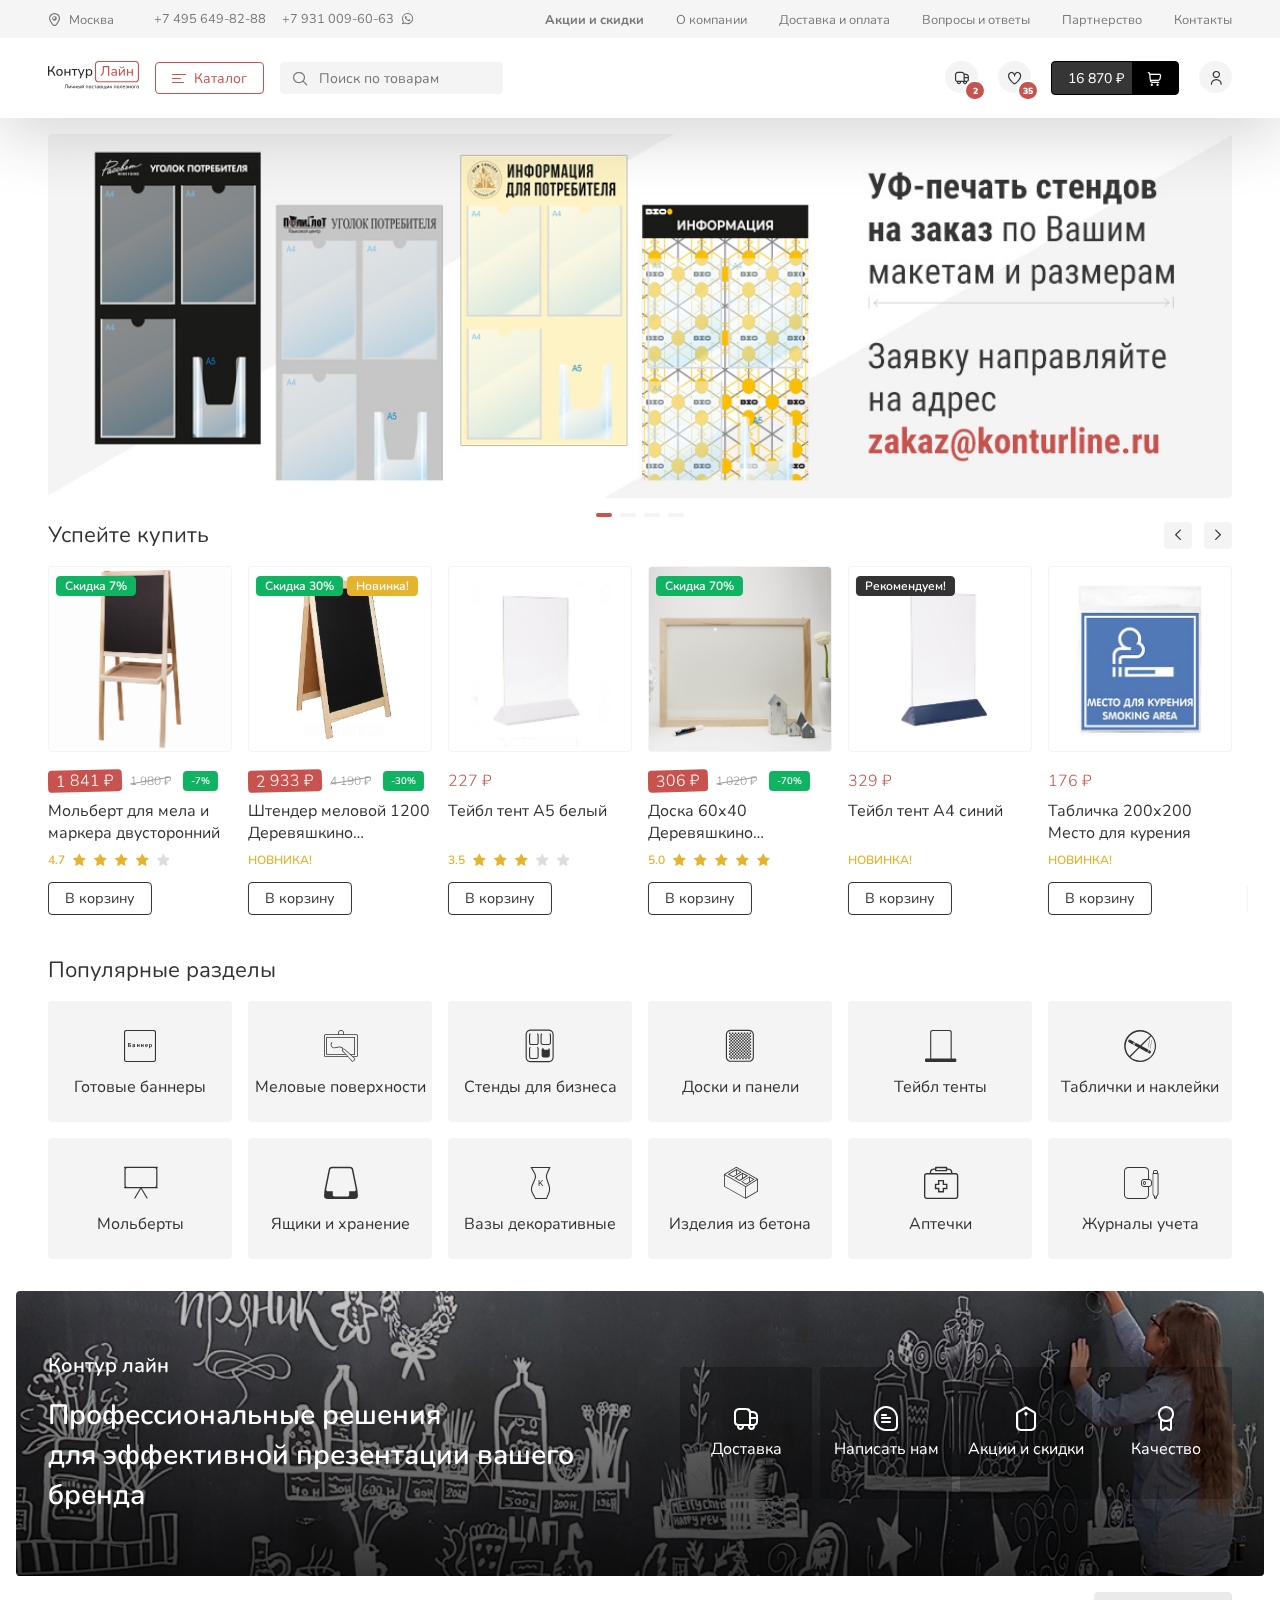
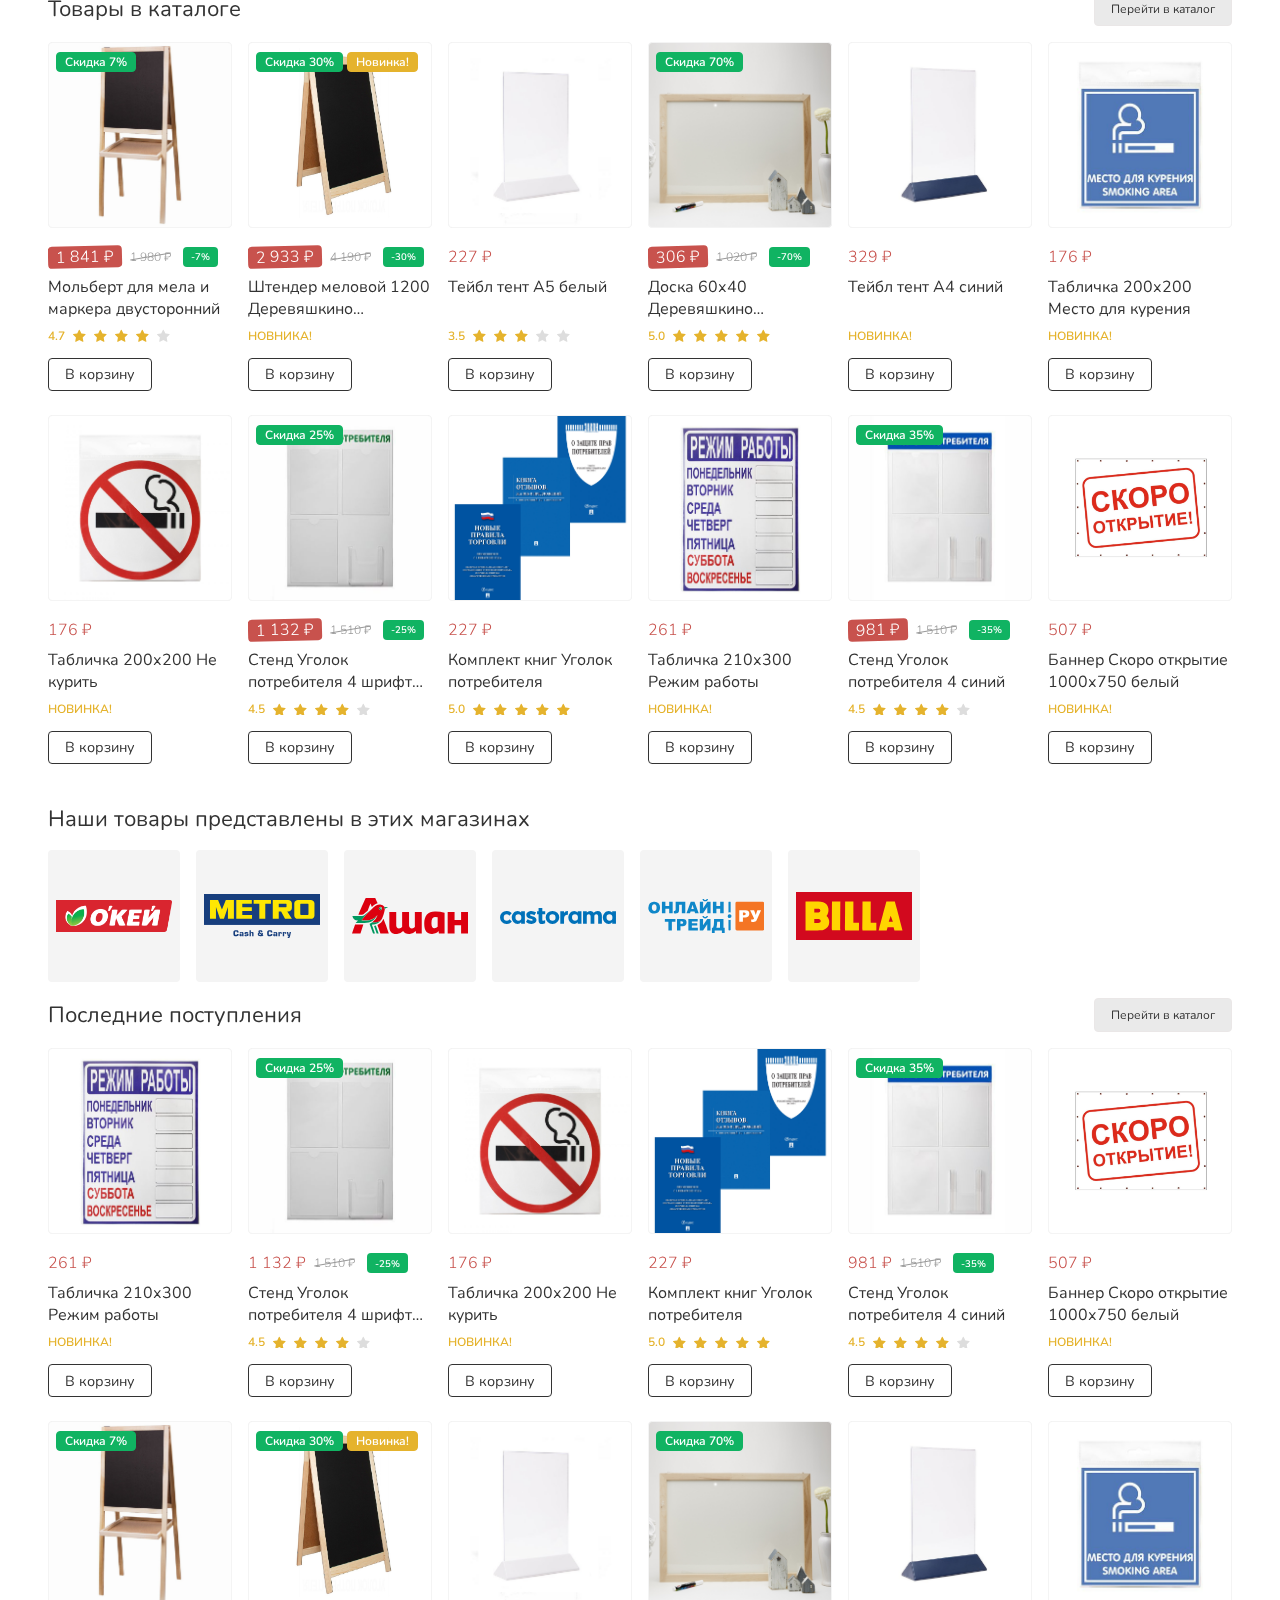
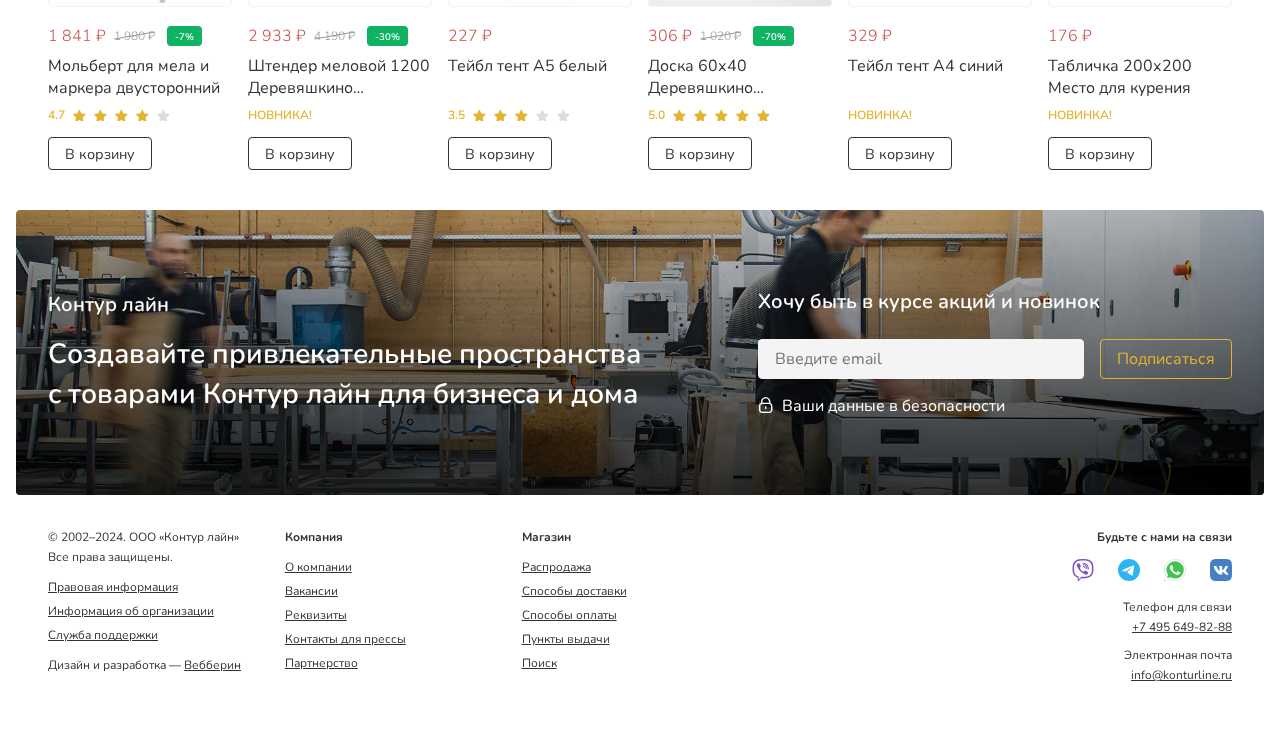
==== index.html @ 6d5f6884 "first commit" ====
<!doctype html>
<html>
	<head>
		<title>Контур лайн. Личный поставщик полезного.</title>
<meta charset="utf-8">
		<meta http-equiv="X-UA-Compatible" content="IE=edge">
		<meta name="viewport" content="width=device-width, initial-scale=1, user-scalable=0">
		<meta name="author" content="ООО Контур Лайн">
		<meta name="copyright" content="Права на страницу пренадлежат ООО Контур Лайн">
		<meta name="description" content="">
		<meta name="keywords" content="">
		<meta property="og:title" content="Контур лайн. Личный поставщик полезного.">
		<meta property="og:type" content="website">
		<meta property="og:url" content="//konturline3.layout">
		<meta property="og:image" content="//konturline3.layout/public/snippet.jpg">
		<meta name="og:image" content="//konturline3.layout/public/snippet.jpg">

		<link rel="apple-touch-icon" sizes="57x57" href="/public/favicon/apple-icon-57x57.png">
		<link rel="apple-touch-icon" sizes="60x60" href="/public/favicon/apple-icon-60x60.png">
		<link rel="apple-touch-icon" sizes="72x72" href="/public/favicon/apple-icon-72x72.png">
		<link rel="apple-touch-icon" sizes="76x76" href="/public/favicon/apple-icon-76x76.png">
		<link rel="apple-touch-icon" sizes="114x114" href="/public/favicon/apple-icon-114x114.png">
		<link rel="apple-touch-icon" sizes="120x120" href="/public/favicon/apple-icon-120x120.png">
		<link rel="apple-touch-icon" sizes="144x144" href="/public/favicon/apple-icon-144x144.png">
		<link rel="apple-touch-icon" sizes="152x152" href="/public/favicon/apple-icon-152x152.png">
		<link rel="apple-touch-icon" sizes="180x180" href="/public/favicon/apple-icon-180x180.png">
		<link rel="icon" type="image/png" sizes="192x192"  href="/public/favicon/android-icon-192x192.png">
		<link rel="icon" type="image/png" sizes="32x32" href="/public/favicon/favicon-32x32.png">
		<link rel="icon" type="image/png" sizes="96x96" href="/public/favicon/favicon-96x96.png">
		<link rel="icon" type="image/png" sizes="16x16" href="/public/favicon/favicon-16x16.png">
		<link rel="manifest" href="/public/favicon/manifest.json">
		<meta name="msapplication-TileColor" content="#ffffff">
		<meta name="msapplication-TileImage" content="/public/favicon/ms-icon-144x144.png">
		<meta name="apple-mobile-web-app-title" content="Контурлайн">
		<meta name="application-name" content="Контурлайн">
		<meta name="apple-mobile-web-app-capable" content="yes" />
		<meta name="mobile-web-app-capable" content="yes" />

		<meta name="apple-mobile-web-app-status-bar-style" content="#ffffff">
		<meta name="theme-color" content="#ffffff">
		<meta name="msapplication-navbutton-color" content="#ffffff">

		<style></style>
		<link rel="preconnect" href="https://fonts.googleapis.com">
		<link rel="preconnect" href="https://fonts.gstatic.com" crossorigin>
		<link href="https://fonts.googleapis.com/css2?family=Nunito:ital,wght@0,200;0,300;0,400;0,500;0,600;0,700;0,800;0,900;0,1000;1,200;1,300;1,400;1,500;1,600;1,700;1,800;1,900;1,1000&display=swap" rel="stylesheet">
		<link href="/assets/flickity/flickity.min.css" rel="stylesheet" charset="utf-8" />
		<link href="/lib/key.min.css" rel="stylesheet" charset="utf-8" />
		<link href="/lib/menu-icons.min.css" rel="stylesheet" charset="utf-8" />
		<link href="/lib/default.css?1.40" rel="stylesheet" charset="utf-8" />
	</head>
	<body>
		<div class="__wo-modal --size-s" id="auth-modal">
			<div class="__overflow" data-dismiss onclick="closeWOModal()"></div>
			<div class="__window">
				<div class="__header">
					<h3>Войти в аккаунт</h3>
					<a href="javascript:;" data-dismiss>&times;</a>
				</div>
				<div class="__body">
					<form class="__wo-form" onsubmit="return false;">
						<div class="__data-row">
							<label for="form-email">Ваш email</label>
							<div class="__data-control">
								<input type="email" id="form-email" placeholder="Введите email" />
							</div>
						</div>
						<button onclick="openWOModal('#auth-2-modal')" class="__wo-btn --outline --wo-size-100 --mb">Продолжить авторизацию</button>
					</form>
					<div class="__and"><span>или</span></div>
					<button data-wo-btn-color="{'default':{'bg':'transparent','border':'#4680C2','text':'#4680C2'},'hover':{'bg':'#4680C2','border':'#4680C2','text':'#fff'},'active':{'bg':'#4680C2','border':'#4680C2','text':'#fff'}}" class="__wo-btn --outline --wo-size-100 --mb">Войти с помощью vk</button>
					<button data-wo-btn-color="{'default':{'bg':'transparent','border':'#DB4A39','text':'#DB4A39'},'hover':{'bg':'#DB4A39','border':'#DB4A39','text':'#fff'},'active':{'bg':'#DB4A39','border':'#DB4A39','text':'#fff'}}" id="vk-google-btn" class="__wo-btn --outline --wo-size-100 --mb">Войти с помощью Google</button>
					<button data-wo-btn-color="{'default':{'bg':'transparent','border':'#2CB5F5','text':'#2CB5F5'},'hover':{'bg':'#2CB5F5','border':'#2CB5F5','text':'#fff'},'active':{'bg':'#2CB5F5','border':'#2CB5F5','text':'#fff'}}" id="vk-telegram-btn" class="__wo-btn --outline --wo-size-100 --mb">Войти с помощью Telegram</button>
					<a href="javascript:;" onclick="openWOModal('#recovery-modal')" class="--wo-flex-center">Восстановить аккаунт</a>
					<div class="__wo-holder-10"></div>
				</div>
			</div>
		</div>

		<div class="__wo-modal --size-s" id="auth-2-modal">
			<div class="__overflow" data-dismiss onclick="closeWOModal()"></div>
			<div class="__window">
				<div class="__header">
					<h3><a onclick="openWOModal('#auth-modal')" href="javascript:;"><i class="__wo-icon-rr-arrow-small-left --mr"></i>Назад</a></h3>
					<a href="javascript:;" data-dismiss>&times;</a>
				</div>
				<div class="__body">
					<form class="__wo-form" onsubmit="return false;">
						<div class="__data-row">
							<label for="form-passwd">Ваш пароль</label>
							<div class="__data-control">
								<input type="password" id="form-passwd" placeholder="Введите пароль" />
							</div>
						</div>
						<button onclick="openWOModal('#auth-2-modal')" class="__wo-btn --outline --success --wo-size-100 --mb">Войти по паролю</button>
					</form>
					<div class="__and"><span>или</span></div>
					<p>На вашу почту будет отправлен одноразовый пароль и ссылка, одноразовый пароль можно будет ввести в окошко ниже, если перейти по ссылке — вы сразу авторизауетесь.</p>
					<button class="__wo-btn --outline --wo-size-100 --mb">Вылать пароль</button>
					<div class="__wo-alert --success" role="alert"><i class="__wo-icon-rr-check --mr"></i>Пароль выслан<a class="__remove-btn" href="javascript:;" onclick="removeAlert(this)">×</a></div>
					<form class="__wo-form" onsubmit="return false;">
						<div class="__data-row">
							<label for="form-passwd">Сюда ввести одноразовый пароль</label>
							<div class="__data-control">
								<input type="text" placeholder="Одноразовый пароль" />
							</div>
						</div>
						<button class="__wo-btn --outline --wo-size-100">Применить пароль</button>
					</form>
					<div class="__wo-holder-10"></div>
				</div>
			</div>
		</div>

		<div class="__wo-modal --size-s" id="recovery-modal">
			<div class="__overflow" data-dismiss onclick="closeWOModal()"></div>
			<div class="__window">
				<div class="__header">
					<h3><a onclick="openWOModal('#auth-modal')" href="javascript:;"><i class="__wo-icon-rr-arrow-small-left --mr"></i>Восстановление доступа</a></h3>
					<a href="javascript:;" data-dismiss>&times;</a>
				</div>
				<div class="__body">
					<form class="__wo-form" onsubmit="return false;">
						<div class="__data-row">
							<label for="form-email">Ваша электронная почта</label>
							<div class="__data-control">
								<input type="email" id="form-email" placeholder="Введите email" />
							</div>
						</div>
						<button onclick="" class="__wo-btn --outline --success --wo-size-100 --mb">Отправить код</button>
					</form>
					<div class="__wo-holder-5"></div>
					<p>На вашу почты будет отправлена инструкция с кодом и ссылкой для восстановления доступа, они действует в течении ограниченного времени.</p>
					<form class="__wo-form" onsubmit="return false;">
						<div class="__data-row">
							<div class="__data-control">
								<input type="text" placeholder="Введите код восстановления" />
							</div>
						</div>
						<button class="__wo-btn --outline --wo-size-100">Восстановить доступ</button>
					</form>
					<div class="__wo-holder-10"></div>
				</div>
			</div>
		</div>

		<div class="__wo-modal --size-s" id="reg-modal">
			<div class="__overflow" data-dismiss onclick="closeWOModal()"></div>
			<div class="__window">
				<div class="__header">
					<h3>Регистрация</h3>
					<a href="javascript:;" data-dismiss>&times;</a>
				</div>
				<div class="__body">
					<form class="__wo-form" onsubmit="return false;">
						<div class="__data-row">
							<label for="form-email">Ваша электронная почта</label>
							<div class="__data-control">
								<input type="email" id="form-email" placeholder="Введите email" />
							</div>
						</div>
						<div class="__data-row">
							<label for="form-email">Ваша ваше имя</label>
							<div class="__data-control">
								<input type="text" id="form-email" placeholder="Введите имя" />
							</div>
						</div>
						<button onclick="openWOModal('#reg-complete-modal')" class="__wo-btn --outline --danger --wo-size-100">Зарегистрироваться</button>
					</form>
					<div class="__and"><span>или</span></div>
					<button onclick="openWOModal('#auth-modal')" class="__wo-btn --outline --wo-size-100 --mb">Войти с помощью пароля</button>
					<button data-wo-btn-color="{'default':{'bg':'transparent','border':'#4680C2','text':'#4680C2'},'hover':{'bg':'#4680C2','border':'#4680C2','text':'#fff'},'active':{'bg':'#4680C2','border':'#4680C2','text':'#fff'}}" class="__wo-btn --outline --wo-size-100 --mb">Войти с помощью vk</button>
					<button data-wo-btn-color="{'default':{'bg':'transparent','border':'#DB4A39','text':'#DB4A39'},'hover':{'bg':'#DB4A39','border':'#DB4A39','text':'#fff'},'active':{'bg':'#DB4A39','border':'#DB4A39','text':'#fff'}}" id="vk-google-btn" class="__wo-btn --outline --wo-size-100 --mb">Войти с помощью Google</button>
					<button data-wo-btn-color="{'default':{'bg':'transparent','border':'#2CB5F5','text':'#2CB5F5'},'hover':{'bg':'#2CB5F5','border':'#2CB5F5','text':'#fff'},'active':{'bg':'#2CB5F5','border':'#2CB5F5','text':'#fff'}}" id="vk-telegram-btn" class="__wo-btn --outline --wo-size-100 --mb">Войти с помощью Telegram</button>
					<div class="__wo-holder-10"></div>
				</div>
			</div>
		</div>

		<div class="__wo-modal --size-s" id="reg-complete-modal">
			<div class="__overflow" data-dismiss onclick="closeWOModal()"></div>
			<div class="__window">
				<div class="__body">
					<div class="__wo-holder-10"></div>
					<i class="__wo-icon-rr-checkbox --wo-size-2xl --wo-flex-center --color-success"></i>
					<div class="__wo-holder-5"></div>
					<p class="--wo-text-center">Регистрация успешно завершена!</p>
					<button onclick="closeWOModal()" class="__wo-btn --outline --wo-size-100">Перейти к покупкам</button>
					<div class="__wo-holder-10"></div>
				</div>
			</div>
		</div>

		<div class="__topbar --xs-hidden" id="topbar">
			<div class="__wrap">
				<div class="__address">
					<div class="__city-selector">
						<a href="javascript:;" id="city-selector"><i class="__wo-icon-rr-marker --mr"></i><span>Москва</span></a>
					</div>
					<div class="__phone-numbers">
						<a href="tel:+7 495 649-82-88">+7 495 649-82-88</a>
						<a href="tel:+7 931 009-60-63">+7 931 009-60-63<svg xmlns="http://www.w3.org/2000/svg" viewBox="0 0 11.268 11.268"><path fill="#777" fill-rule="evenodd" d="M5.622 0A5.624 5.624 0 0 0 0 5.622a5.537 5.537 0 0 0 .9 3.054l-.852 1.886a.511.511 0 0 0 .073.523.543.543 0 0 0 .511.158l2.361-.645a5.63 5.63 0 1 0 2.628-10.6Zm0 10.27a4.611 4.611 0 0 1-2.336-.633.439.439 0 0 0-.243-.073.5.5 0 0 0-.134.012l-1.545.426.535-1.18a.5.5 0 0 0-.049-.487 4.6 4.6 0 0 1-.876-2.714 4.648 4.648 0 1 1 4.648 4.648Z"/><path fill="#777" fill-rule="evenodd" d="M7.788 6.461a.914.914 0 0 0-.815-.183c-.207.085-.353.426-.487.6a.222.222 0 0 1-.268.061 3.683 3.683 0 0 1-1.85-1.582.242.242 0 0 1 .024-.316 1.3 1.3 0 0 0 .341-.548 1.2 1.2 0 0 0-.146-.645 1.467 1.467 0 0 0-.475-.718.636.636 0 0 0-.706.11 1.431 1.431 0 0 0-.5 1.144 1.256 1.256 0 0 0 .049.365 2.939 2.939 0 0 0 .353.8 4.283 4.283 0 0 0 .365.548 5.607 5.607 0 0 0 1.57 1.46 4.857 4.857 0 0 0 .986.462 2.317 2.317 0 0 0 1.144.183 1.384 1.384 0 0 0 1.034-.767.722.722 0 0 0 .049-.389c-.084-.293-.449-.451-.668-.585Z"/></svg></a>
					</div>
				</div>
				<div class="__menu">
					<ul>
						<li><a href="/"><strong>Акции и скидки</strong></a></li>
						<li><a href="/">О компании</a></li>
						<li><a href="/">Доставка и оплата</a></li>
						<li><a href="/">Вопросы и ответы</a></li>
						<li><a href="/">Партнерство</a></li>
						<li><a href="/">Контакты</a></li>
					</ul>
				</div>
			</div>
		</div>
		<header id="header">
			<div class="__wrap">
				<div class="__logo">
					<a href="/"><img src="/public/logo.svg" /></a>
				</div>
				<div class="__menu-btn --xs-hidden">
					<button onclick="toggleMenu(this)" class="__wo-btn --danger --outline"><i></i><span>Каталог</span><span>Закрыть</span></button>
				</div>
				<div class="__search">
					<div class="__wo-input-group">
						<i class="__wo-icon-rr-search"></i>
						<input placeholder="Поиск по товарам">
					</div>
				</div>
				<div class="__info --xs-hidden">
					<a href="javascript:;"><i class="__wo-icon-rr-truck-side"></i><em>2</em></a>
					<a href="javascript:;"><i class="__wo-icon-rr-heart"></i><em>35</em></a>
					<button class="__wo-btn --inverted"><span>16 870 ₽</span><span><i class="__wo-icon-rr-shopping-cart"></i></span></button>
					<a data-dropdown="dropdown-usermenu" href="javascript:;"><i class="__wo-icon-rr-user"></i></a>

					<div id="dropdown-usermenu" class="__wo-dropdown">
						<ul>
							<li><a data-wo-modal="#auth-modal" href="javascript:;"><i class="__wo-icon-rr-unlock"></i>Вход</a></li>
							<li><a data-wo-modal="#reg-modal" href="javascript:;"><i class="__wo-icon-rr-user-add"></i>Регистрация</a></li>
						</ul>
					</div>
				</div>
				<div class="__burger --m-hidden">
					<a id="burgerBtn" onclick="burgetToggle()" href="javascript:;"><div></div></a>
				</div>
			</div>
		</header>
		<div class="__header-holder"></div>

		<div class="__bigmenu" id="bigmenu">
			<div class="__filter">
				<div class="__wo-input-group">
					<i class="__wo-icon-rr-search-heart"></i>
					<input id="menu-filter" onkeyup="filterMenu()" placeholder="Начните вводить название раздела">
				</div>
			</div>
			<ul id=ul-0-246><li><a href="javascript:;">!</a><ul id=ul-246-299><li><a href=/скидки-и-акции.html>Акции и скидки</a></ul><li><a href="javascript:;">А</a><ul id=ul-246-254><li><a href=/catalog/аптечки>Аптечки</a></ul><li><a href="javascript:;">Б</a><ul id=ul-246-283><li><a href=/catalog/готовые-баннеры>Баннеры готовые</a><li><a href=/catalog/меловые-бейджи>Бейджи меловые</a></ul><li><a href="javascript:;">В</a><ul id=ul-246-307><li><a href=/catalog/вазы-декоративные>Вазы декоративные</a></ul><li><a href="javascript:;">Д</a><ul id=ul-246-284><li><a href=/catalog/доски-маркерные>Доски маркерные</a><li><a href=/catalog/доски-пробковые>Доски пробковые</a><li><a href=/catalog/меловые-доски>Доски и панели меловые</a><li><a href=/catalog/деревяшкино>Деревяшкино</a></ul><li><a href="javascript:;">Ж</a><ul id=ul-246-340><li><a href=/catalog/журналы-учёта>Журналы учёта</a></ul><li><a href="">З</a><ul id=ul-246-343><li><a href=/catalog/сидимдома>Заготовки для творчества</a><li><a href=/catalog/знаки-круглые>Знаки самоклеящиеся круглые</a></ul><li><a href="javascript:;">И</a><ul id=ul-246-336><li><a href=/catalog/изделия-из-бетона>Изделия из бетона</a></ul><li><a href="javascript:;">К</a><ul id=ul-246-285><li><a href=/catalog/карманы-на-стену>Карманы стендовые самоклеящиеся</a><li><a href=/catalog/комплекты-книг>Комплекты правил</a><li><a href=/catalog/коробки-для-чеков>Коробка для чеков</a></ul><li><a href="javascript:;">М</a><ul id=ul-246-286><li><a href=/catalog/маркеры-меловые>Маркеры и мелки</a><li><a href=/catalog/монетницы>Монетницы</a><li><a href=/catalog/мольберты>Мольберты</a></ul><li><a href="javascript:;">Н</a><ul id=ul-246-303><li><a href=/catalog/наклейки-информационные>Наклейки информационные</a></ul><li><a href="javascript:;">О</a><ul id=ul-246-308><li><a href=/catalog/огнетушители>Огнетушители</a></ul><li><a href="javascript:;">П</a><ul id=ul-246-287><li><a href=/catalog/папки-и-планшеты>Папки и планшеты</a><li><a href=/catalog/подставки-деревянные>Подставки деревянные</a><li><a href=/catalog/подставки-для-визиток>Подставки для визиток</a><li><a href=/catalog/салфетницы>Подставки для салфеток</a></ul><li><a href="javascript:;">Р</a><ul id=ul-246-288><li><a href=/catalog/алюминиевые-рамки>Рамки алюминиевые</a></ul><li><a href="javascript:;">С</a><ul id=ul-246-289><li><a href=/catalog/перекидные-системы>Системы перекидные</a><li><a href=/catalog/уголок-потребителя><b>Стенды Уголок потребителя</b></a><li><a href=/catalog/информационные-стенды>Стенды Информация</a><li><a href=/catalog/стеллажи>Стеллажи</a><li><a href=/catalog/стенды-меню>Стенды Меню</a></ul><li><a href="javascript:;">Т</a><ul id=ul-246-290><li><a href=/catalog/таблички>Таблички информационные</a><li><a href=/catalog/меловые-таблички>Таблички меловые</a><li><a href=/catalog/таблички-на-ручку-двери>Таблички на ручку двери</a><li><a href=/catalog/тейбл-тенты/основание-дерево>Тейбл тенты дерево</a><li><a href=/catalog/основание-пластик>Тейбл тенты пластик</a><li><a href=/catalog/товары-в-упаковке>Товары в упаковке</a><li><a href=/catalog/таблички-на-дом>Таблички на дом</a><li><a href=/catalog/табличка-резерв>Табличка Резерв</a></ul><li><a href="javascript:;">Ц</a><ul id=ul-246-292><li><a href=/catalog/ценникодержатели>Ценникодержатели</a><li><a href=/catalog/меловые-ценники><b>Ценники меловые</b></a></ul><li><a href="javascript:;">Ш</a><ul id=ul-246-294><li><a href=/catalog/штендеры-меловые>Штендеры меловые</a></ul><li><a href="javascript:;">Я</a><ul id=ul-246-295><li><a href=/catalog/ящики-денежные>Ящики денежные</a><li><a href=/catalog/ящики-деревяшкино>Ящики Деревяшкино</a><li><a href=/catalog/ящики-для-сервировки>Ящики для сервировки</a></ul></ul>
		</div>

		<aside>
			<ul id=ul-0-246><li><a href="javascript:;">!</a><ul id=ul-246-299><li><a href=/скидки-и-акции.html>Акции и скидки</a></ul><li><a href="javascript:;">А</a><ul id=ul-246-254><li><a href=/catalog/аптечки>Аптечки</a></ul><li><a href="javascript:;">Б</a><ul id=ul-246-283><li><a href=/catalog/готовые-баннеры>Баннеры готовые</a><li><a href=/catalog/меловые-бейджи>Бейджи меловые</a></ul><li><a href="javascript:;">В</a><ul id=ul-246-307><li><a href=/catalog/вазы-декоративные>Вазы декоративные</a></ul><li><a href="javascript:;">Д</a><ul id=ul-246-284><li><a href=/catalog/доски-маркерные>Доски маркерные</a><li><a href=/catalog/доски-пробковые>Доски пробковые</a><li><a href=/catalog/меловые-доски>Доски и панели меловые</a><li><a href=/catalog/деревяшкино>Деревяшкино</a></ul><li><a href="javascript:;">Ж</a><ul id=ul-246-340><li><a href=/catalog/журналы-учёта>Журналы учёта</a></ul><li><a href="">З</a><ul id=ul-246-343><li><a href=/catalog/сидимдома>Заготовки для творчества</a><li><a href=/catalog/знаки-круглые>Знаки самоклеящиеся круглые</a></ul><li><a href="javascript:;">И</a><ul id=ul-246-336><li><a href=/catalog/изделия-из-бетона>Изделия из бетона</a></ul><li><a href="javascript:;">К</a><ul id=ul-246-285><li><a href=/catalog/карманы-на-стену>Карманы стендовые самоклеящиеся</a><li><a href=/catalog/комплекты-книг>Комплекты правил</a><li><a href=/catalog/коробки-для-чеков>Коробка для чеков</a></ul><li><a href="javascript:;">М</a><ul id=ul-246-286><li><a href=/catalog/маркеры-меловые>Маркеры и мелки</a><li><a href=/catalog/монетницы>Монетницы</a><li><a href=/catalog/мольберты>Мольберты</a></ul><li><a href="javascript:;">Н</a><ul id=ul-246-303><li><a href=/catalog/наклейки-информационные>Наклейки информационные</a></ul><li><a href="javascript:;">О</a><ul id=ul-246-308><li><a href=/catalog/огнетушители>Огнетушители</a></ul><li><a href="javascript:;">П</a><ul id=ul-246-287><li><a href=/catalog/папки-и-планшеты>Папки и планшеты</a><li><a href=/catalog/подставки-деревянные>Подставки деревянные</a><li><a href=/catalog/подставки-для-визиток>Подставки для визиток</a><li><a href=/catalog/салфетницы>Подставки для салфеток</a></ul><li><a href="javascript:;">Р</a><ul id=ul-246-288><li><a href=/catalog/алюминиевые-рамки>Рамки алюминиевые</a></ul><li><a href="javascript:;">С</a><ul id=ul-246-289><li><a href=/catalog/перекидные-системы>Системы перекидные</a><li><a href=/catalog/уголок-потребителя><b>Стенды Уголок потребителя</b></a><li><a href=/catalog/информационные-стенды>Стенды Информация</a><li><a href=/catalog/стеллажи>Стеллажи</a><li><a href=/catalog/стенды-меню>Стенды Меню</a></ul><li><a href="javascript:;">Т</a><ul id=ul-246-290><li><a href=/catalog/таблички>Таблички информационные</a><li><a href=/catalog/меловые-таблички>Таблички меловые</a><li><a href=/catalog/таблички-на-ручку-двери>Таблички на ручку двери</a><li><a href=/catalog/тейбл-тенты/основание-дерево>Тейбл тенты дерево</a><li><a href=/catalog/основание-пластик>Тейбл тенты пластик</a><li><a href=/catalog/товары-в-упаковке>Товары в упаковке</a><li><a href=/catalog/таблички-на-дом>Таблички на дом</a><li><a href=/catalog/табличка-резерв>Табличка Резерв</a></ul><li><a href="javascript:;">Ц</a><ul id=ul-246-292><li><a href=/catalog/ценникодержатели>Ценникодержатели</a><li><a href=/catalog/меловые-ценники><b>Ценники меловые</b></a></ul><li><a href="javascript:;">Ш</a><ul id=ul-246-294><li><a href=/catalog/штендеры-меловые>Штендеры меловые</a></ul><li><a href="javascript:;">Я</a><ul id=ul-246-295><li><a href=/catalog/ящики-денежные>Ящики денежные</a><li><a href=/catalog/ящики-деревяшкино>Ящики Деревяшкино</a><li><a href=/catalog/ящики-для-сервировки>Ящики для сервировки</a></ul></ul>
		</aside>
		<div class="__bottombar" id="bottombar">
			<a href="javascript:;" class="--active" data-nav="home" onclick="nav(this)">
				<svg xmlns="http://www.w3.org/2000/svg" viewBox="0 0 24 23.986"><path fill="#333" d="m23.121 9.048-7.585-7.586a5.008 5.008 0 0 0-7.072 0L.879 9.048A2.978 2.978 0 0 0 0 11.169v9.817a3 3 0 0 0 3 3h18a3 3 0 0 0 3-3v-9.817a2.978 2.978 0 0 0-.879-2.121ZM15 21.986H9v-3.934a3 3 0 1 1 6 0Zm7-1a1 1 0 0 1-1 1h-4v-3.934a5 5 0 1 0-10 0v3.934H3a1 1 0 0 1-1-1v-9.817a1.008 1.008 0 0 1 .293-.707l7.585-7.583a3.008 3.008 0 0 1 4.244 0l7.585 7.586a1.008 1.008 0 0 1 .293.7Z"/></svg>
			</a>
			<a href="javascript:;" onclick="nav(this)">
				<svg xmlns="http://www.w3.org/2000/svg" viewBox="0 0 27.015 21.259"><path fill="#333" d="M.772 21.259a.772.772 0 1 1 0-1.544H13.9a.772.772 0 1 1 0 1.544ZM25.5 21l-5.28-5.28a8.859 8.859 0 1 1 1.251-1.251l5.28 5.28A.885.885 0 0 1 25.5 21ZM7.556 8.873A7.076 7.076 0 1 0 14.632 1.8a7.076 7.076 0 0 0-7.076 7.073ZM.772 15.854a.772.772 0 1 1 0-1.544h5.405a.772.772 0 1 1 0 1.544Zm0-5.4a.772.772 0 0 1 0-1.545h3.861a.772.772 0 0 1 0 1.545Z" data-name="search"/></svg>
			</a>
			<a href="javascript:;" onclick="nav(this)">
				<svg xmlns="http://www.w3.org/2000/svg" viewBox="0 0 23.683 20.809"><path fill="#333" d="M17.267 0a6.313 6.313 0 0 0-5.425 3.255A6.313 6.313 0 0 0 6.416 0 6.707 6.707 0 0 0 .005 6.954c0 4.485 4.721 9.383 8.68 12.7a4.906 4.906 0 0 0 6.313 0c3.959-3.321 8.68-8.219 8.68-12.7A6.707 6.707 0 0 0 17.267 0ZM13.73 18.149a2.933 2.933 0 0 1-3.778 0c-5.068-4.252-7.975-8.332-7.975-11.2a4.735 4.735 0 0 1 4.439-4.976 4.735 4.735 0 0 1 4.439 4.981.987.987 0 0 0 1.973 0 4.735 4.735 0 0 1 4.439-4.981 4.735 4.735 0 0 1 4.438 4.981c0 2.863-2.907 6.943-7.975 11.191Z"/></svg>
				<span>35</span>
			</a>
			<a href="javascript:;" onclick="nav(this)">
				<svg xmlns="http://www.w3.org/2000/svg" viewBox="0 0 23.682 21.732"><path d="M18.748 3.947h-2.072A4.943 4.943 0 0 0 11.841 0H4.934A4.94 4.94 0 0 0 0 4.934v8.881a3.947 3.947 0 0 0 3.02 3.825 3.454 3.454 0 1 0 6.808.121h4.028a3.451 3.451 0 1 0 6.867.493 3.355 3.355 0 0 0-.06-.615 3.947 3.947 0 0 0 3.018-3.826V8.881a4.94 4.94 0 0 0-4.933-4.934Zm2.96 4.934v.987h-4.934V5.92h1.973a2.96 2.96 0 0 1 2.961 2.961ZM1.973 13.814v-8.88a2.96 2.96 0 0 1 2.96-2.96h6.907a2.96 2.96 0 0 1 2.96 2.96v10.854H3.947a1.973 1.973 0 0 1-1.974-1.974Zm5.92 4.44a1.48 1.48 0 1 1-2.96 0 1.4 1.4 0 0 1 .092-.493H7.8a1.4 1.4 0 0 1 .092.493Zm9.374 1.48a1.48 1.48 0 0 1-1.48-1.48 1.391 1.391 0 0 1 .092-.493h2.777a1.391 1.391 0 0 1 .092.493 1.48 1.48 0 0 1-1.48 1.481Zm2.467-3.947h-2.96v-3.946h4.934v1.973a1.973 1.973 0 0 1-1.973 1.974Z"/></svg>
				<span>2</span>
			</a>
			<a href="javascript:;" onclick="nav(this)">
				<svg xmlns="http://www.w3.org/2000/svg" viewBox="0 0 23.682 23.682"><path fill="#262626" d="M20.721 5.92h-2.96a5.92 5.92 0 1 0-11.841 0H2.96A2.96 2.96 0 0 0 0 8.881v9.867a4.94 4.94 0 0 0 4.934 4.934h13.814a4.94 4.94 0 0 0 4.934-4.934V8.881a2.96 2.96 0 0 0-2.961-2.961Zm-8.88-3.947a3.947 3.947 0 0 1 3.947 3.947H7.894a3.947 3.947 0 0 1 3.947-3.947Zm9.867 16.775a2.96 2.96 0 0 1-2.96 2.96H4.934a2.96 2.96 0 0 1-2.96-2.96V8.881a.987.987 0 0 1 .987-.987H5.92v1.973a.987.987 0 0 0 1.973 0V7.894h7.894v1.973a.987.987 0 1 0 1.973 0V7.894h2.96a.987.987 0 0 1 .987.987Z"/></svg>
				<span>5</span>
			</a>
			<a href="javascript:;" onclick="nav(this);openWOModal('#auth-modal')">
				<svg xmlns="http://www.w3.org/2000/svg" viewBox="0 0 17.597 23.463"><path d="M8.799 11.731a5.866 5.866 0 1 0-5.866-5.865 5.866 5.866 0 0 0 5.866 5.866Zm0-9.776a3.91 3.91 0 1 1-3.91 3.91 3.91 3.91 0 0 1 3.91-3.91Z" data-name="Path 33"/><path d="M8.8 13.687a8.808 8.808 0 0 0-8.8 8.8.978.978 0 1 0 1.955 0 6.843 6.843 0 1 1 13.687 0 .978.978 0 0 0 1.955 0 8.808 8.808 0 0 0-8.797-8.8Z" data-name="Path 34"/></svg>
			</a>
		</div>
		
		<div class="__wrapper">
			<div class="__slideshow" data-slideshow>
				<div class="__item">
					<picture>
						<source srcset="/public/slideshow/slide-1-x.jpg" media="(max-width:768px)" />
						<source srcset="/public/slideshow/slide-1.jpg" media="(min-width:769px)" />
						<img src="/public/slideshow/slide-1.jpg" />
					</picture>
				</div>
				<div class="__item">
					<picture>
						<source srcset="/public/slideshow/slide-2-x.jpg" media="(max-width:768px)" />
						<source srcset="/public/slideshow/slide-2.jpg" media="(min-width:769px)" />
						<img src="/public/slideshow/slide-2.jpg" />
					</picture>
				</div>
				<div class="__item">
					<picture>
						<source srcset="/public/slideshow/slide-3-x.jpg" media="(max-width:768px)" />
						<source srcset="/public/slideshow/slide-3.jpg" media="(min-width:769px)" />
						<img src="/public/slideshow/slide-3.jpg" />
					</picture>
				</div>
				<div class="__item">
					<picture>
						<source srcset="/public/slideshow/slide-4-x.jpg" media="(max-width:768px)" />
						<source srcset="/public/slideshow/slide-4.jpg" media="(min-width:769px)" />
						<img src="/public/slideshow/slide-4.jpg" />
					</picture>
				</div>
			</div>

			<div id="items-recommended">
				<div class="__title-header">
					<h2>Успейте купить</h2>
					<div class="__arrows --xs-hidden">
						<a href="javascript:;" onclick="$('#items-carousel').flickity('previous')"><i class="__wo-icon-angle-left"></i></a>
						<a href="javascript:;" onclick="$('#items-carousel').flickity('next')"><i class="__wo-icon-angle-right"></i></a>
					</div>
				</div>

				<div class="__wo-row __catalog-carousel" id="items-carousel" data-carousel>
					<div class="__catalog-card --extra __wo-col-m-2 __wo-col-xs-6">
						<div class="__wrap">
							<div class="__gallery">
								<div class="__labels">
									<span class="__wo-label --success">Скидка 7%</span>
								</div>
								<div class="__pict" style="background-image:url('/public/catalog/item-01-1.jpeg');"></div>
							</div>
							<div class="__info">
								<span class="__price"><strong data-discount>1 841 ₽</strong><s>1 980 ₽</s><span>-7%</span></span>
								<div class="__extra">
									<label><input class="--wo-danger" type="checkbox" />Алюминиевая рамка с подвесом<span>+ 790 ₽</span></label>
								</div>
								<h4><a href="javascript:;" title="Мольберт для мела и маркера двусторонний">Мольберт для мела и маркера двусторонний</a></h4>
								<div class="__rating"><span>4.7</span><i class="__wo-icon-star"></i><i class="__wo-icon-star"></i><i class="__wo-icon-star"></i><i class="__wo-icon-star"></i><i class="__wo-icon-star --empty"></i></div>
							</div>
							<div class="__action">
								<button class="__wo-btn --dark --outline --wo-size-s"><span>В корзину</span></button>
							</div>
						</div>
					</div>

					<div class="__catalog-card __wo-col-m-2 __wo-col-xs-6">
						<div class="__wrap">
							<div class="__gallery">
								<div class="__labels">
									<span class="__wo-label --success">Скидка 30%</span>
									<span class="__wo-label --info">Новинка!</span>
								</div>
								<div class="__pict" style="background-image:url('/public/catalog/item-02-1.jpeg');"></div>
							</div>
							<div class="__info">
								<span class="__price"><strong data-discount>2 933 ₽</strong><s>4 190 ₽</s><span>-30%</span></span>
								<h4><a href="javascript:;" title="Штендер меловой 1200 Деревяшкино двусторонний">Штендер меловой 1200 Деревяшкино двусторонний</a></h4>
								<div class="__rating"><span>Новника!</span></div>
							</div>
							<div class="__action">
								<button class="__wo-btn --dark --outline --wo-size-s"><span>В корзину</span></button>
							</div>
						</div>
					</div>

					<div class="__catalog-card __wo-col-m-2 __wo-col-xs-6">
						<div class="__wrap">
							<div class="__gallery">
								<div data-card-slideshow>
									<div class="__pict" style="background-image:url('/public/catalog/item-03-1.jpeg');"></div>
									<div class="__pict" style="background-image:url('/public/catalog/item-03-2.jpeg');"></div>
									<div class="__pict" style="background-image:url('/public/catalog/item-03-3.jpeg');"></div>
								</div>
							</div>
							<div class="__info">
								<span class="__price"><strong>227 ₽</strong></span>
								<h4><a href="javascript:;" title="Тейбл тент А5 белый">Тейбл тент А5 белый</a></h4>
								<div class="__rating"><span>3.5</span><i class="__wo-icon-star"></i><i class="__wo-icon-star"></i><i class="__wo-icon-star"></i><i class="__wo-icon-star --empty"></i><i class="__wo-icon-star --empty"></i></div>
							</div>
							<div class="__action">
								<button class="__wo-btn --dark --outline --wo-size-s"><span>В корзину</span></button>
							</div>
						</div>
					</div>

					<div class="__catalog-card __wo-col-m-2 __wo-col-xs-6">
						<div class="__wrap">
							<div class="__gallery">
								<div class="__labels">
									<span class="__wo-label --success">Скидка 70%</span>
								</div>
								<div class="__pict" style="background-image:url('/public/catalog/item-04-1.jpeg');"></div>
							</div>
							<div class="__info">
								<span class="__price"><strong data-discount>306 ₽</strong><s>1 020 ₽</s><span>-70%</span></span>
								<h4><a href="javascript:;" title="Доска 60х40 Деревяшкино маркерная">Доска 60х40 Деревяшкино маркерная</a></h4>
								<div class="__rating"><span>5.0</span><i class="__wo-icon-star"></i><i class="__wo-icon-star"></i><i class="__wo-icon-star"></i><i class="__wo-icon-star"></i><i class="__wo-icon-star"></i></div>
							</div>
							<div class="__action">
								<button class="__wo-btn --dark --outline --wo-size-s"><span>В корзину</span></button>
							</div>
						</div>
					</div>

					<div class="__catalog-card __wo-col-m-2 __wo-col-xs-6">
						<div class="__wrap">
							<div class="__gallery">
								<div class="__labels">
									<span class="__wo-label --black">Рекомендуем!</span>
								</div>
								<div class="__pict" style="background-image:url('/public/catalog/item-05-1.jpeg');"></div>
							</div>
							<div class="__info">
								<span class="__price"><strong>329 ₽</strong></span>
								<h4><a href="javascript:;" title="Тейбл тент А4 синий">Тейбл тент А4 синий</a></h4>
								<div class="__rating"><span>Новинка!</span></div>
							</div>
							<div class="__action">
								<button class="__wo-btn --dark --outline --wo-size-s"><span>В корзину</span></button>
							</div>
						</div>
					</div>

					<div class="__catalog-card __wo-col-m-2 __wo-col-xs-6">
						<div class="__wrap">
							<div class="__gallery">
								<div class="__pict" style="background-image:url('/public/catalog/item-06-1.jpeg');"></div>
							</div>
							<div class="__info">
								<span class="__price"><strong>176 ₽</strong></span>
								<h4><a href="javascript:;" title="Табличка 200х200 Место для курения">Табличка 200х200 Место для курения</a></h4>
								<div class="__rating"><span>Новинка!</span></div>
							</div>
							<div class="__action">
								<button class="__wo-btn --dark --outline --wo-size-s"><span>В корзину</span></button>
							</div>
						</div>
					</div>

					<div class="__catalog-card __wo-col-m-2 __wo-col-xs-6">
						<div class="__wrap">
							<div class="__gallery">
								<div class="__pict" style="background-image:url('/public/catalog/item-07-1.jpeg');"></div>
							</div>
							<div class="__info">
								<span class="__price"><strong>176 ₽</strong></span>
								<h4><a href="javascript:;" title="Табличка 200х200 Не курить">Табличка 200х200 Не курить</a></h4>
								<div class="__rating"><span>Новинка!</span></div>
							</div>
							<div class="__action">
								<button class="__wo-btn --dark --outline --wo-size-s"><span>В корзину</span></button>
							</div>
						</div>
					</div>

					<div class="__catalog-card __wo-col-m-2 __wo-col-xs-6">
						<div class="__wrap">
							<div class="__gallery">
								<div class="__labels">
									<span class="__wo-label --success">Скидка 25%</span>
								</div>
								<div class="__pict" style="background-image:url('/public/catalog/item-08-1.jpeg');"></div>
							</div>
							<div class="__info">
								<span class="__price"><strong data-discount>1 132 ₽</strong><s>1 510 ₽</s><span>-25%</span></span>
								<h4><a href="javascript:;" title="Стенд Уголок потребителя 4 шрифт зеленый">Стенд Уголок потребителя 4 шрифт зеленый</a></h4>
								<div class="__rating"><span>4.5</span><i class="__wo-icon-star"></i><i class="__wo-icon-star"></i><i class="__wo-icon-star"></i><i class="__wo-icon-star"></i><i class="__wo-icon-star --empty"></i></div>
							</div>
							<div class="__action">
								<button class="__wo-btn --dark --outline --wo-size-s"><span>В корзину</span></button>
							</div>
						</div>
					</div>

					<div class="__catalog-card __wo-col-m-2 __wo-col-xs-6">
						<div class="__wrap">
							<div class="__gallery">
								<div class="__labels"></div>
								<div class="__pict" style="background-image:url('/public/catalog/item-09-1.jpeg');"></div>
							</div>
							<div class="__info">
								<span class="__price"><strong>227 ₽</strong></span>
								<h4><a href="javascript:;" title="Комплект книг Уголок потребителя">Комплект книг Уголок потребителя</a></h4>
								<div class="__rating"><span>5.0</span><i class="__wo-icon-star"></i><i class="__wo-icon-star"></i><i class="__wo-icon-star"></i><i class="__wo-icon-star"></i><i class="__wo-icon-star"></i></div>
							</div>
							<div class="__action">
								<button class="__wo-btn --dark --outline --wo-size-s"><span>В корзину</span></button>
							</div>
						</div>
					</div>

					<div class="__catalog-card __wo-col-m-2 __wo-col-xs-6">
						<div class="__wrap">
							<div class="__gallery">
								<div class="__pict" style="background-image:url('/public/catalog/item-10-1.jpeg');"></div>
							</div>
							<div class="__info">
								<span class="__price"><strong>261 ₽</strong></span>
								<h4><a href="javascript:;" title="Табличка 210х300 Режим работы">Табличка 210х300 Режим работы</a></h4>
								<div class="__rating"><span>Новинка!</span></div>
							</div>
							<div class="__action">
								<button class="__wo-btn --dark --outline --wo-size-s"><span>В корзину</span></button>
							</div>
						</div>
					</div>

					<div class="__catalog-card __wo-col-m-2 __wo-col-xs-6">
						<div class="__wrap">
							<div class="__gallery">
								<div class="__labels">
									<span class="__wo-label --success">Скидка 35%</span>
								</div>
								<div class="__pict" style="background-image:url('/public/catalog/item-11-1.jpeg');"></div>
							</div>
							<div class="__info">
								<span class="__price"><strong data-discount>981 ₽</strong><s>1 510 ₽</s><span>-35%</span></span>
								<h4><a href="javascript:;" title="Стенд Уголок потребителя 4 синий">Стенд Уголок потребителя 4 синий</a></h4>
								<div class="__rating"><span>4.5</span><i class="__wo-icon-star"></i><i class="__wo-icon-star"></i><i class="__wo-icon-star"></i><i class="__wo-icon-star"></i><i class="__wo-icon-star --empty"></i></div>
							</div>
							<div class="__action">
								<button class="__wo-btn --dark --outline --wo-size-s"><span>В корзину</span></button>
							</div>
						</div>
					</div>

					<div class="__catalog-card __wo-col-m-2 __wo-col-xs-6">
						<div class="__wrap">
							<div class="__gallery">
								<div class="__pict" style="background-image:url('/public/catalog/item-12-1.jpg');"></div>
							</div>
							<div class="__info">
								<span class="__price"><strong>507 ₽</strong></span>
								<h4><a href="javascript:;" title="Баннер Скоро открытие 1000х750 белый">Баннер Скоро открытие 1000х750 белый</a></h4>
								<div class="__rating"><span>Новинка!</span></div>
							</div>
							<div class="__action">
								<button class="__wo-btn --dark --outline --wo-size-s"><span>В корзину</span></button>
							</div>
						</div>
					</div>

				</div>
			</div>
			<div class="__wo-holder-10"></div>

			<div id="catalog-menu">
				<h2>Популярные разделы</h2>
				<div class="__wo-row __catalog-menu" id="sections-menu" data-sections-carousel>
					<a href="javascript:;" class="__wo-col-m-2 __wo-col-xs-6 __wo-panel"><i class="__menu-banner"></i><span>Готовые баннеры</span></a>
					<a href="javascript:;" class="__wo-col-m-2 __wo-col-xs-6 __wo-panel"><i class="__menu-chalkboard"></i><span>Меловые поверхности</span></a>
					<a href="javascript:;" class="__wo-col-m-2 __wo-col-xs-6 __wo-panel"><i class="__menu-stend"></i><span>Стенды для бизнеса</span></a>
					<a href="javascript:;" class="__wo-col-m-2 __wo-col-xs-6 __wo-panel"><i class="__menu-desk"></i><span>Доски и панели</span></a>
					<a href="javascript:;" class="__wo-col-m-2 __wo-col-xs-6 __wo-panel"><i class="__menu-table-tent"></i><span>Тейбл тенты</span></a>
					<a href="javascript:;" class="__wo-col-m-2 __wo-col-xs-6 __wo-panel"><i class="__menu-signs"></i><span>Таблички и наклейки</span></a>
					<a href="javascript:;" class="__wo-col-m-2 __wo-col-xs-6 __wo-panel"><i class="__menu-easels"></i><span>Мольберты</span></a>
					<a href="javascript:;" class="__wo-col-m-2 __wo-col-xs-6 __wo-panel"><i class="__menu-storage"></i><span>Ящики и хранение</span></a>
					<a href="javascript:;" class="__wo-col-m-2 __wo-col-xs-6 __wo-panel"><i class="__menu-vases"></i><span>Вазы декоративные</span></a>
					<a href="javascript:;" class="__wo-col-m-2 __wo-col-xs-6 __wo-panel"><i class="__menu-beton"></i><span>Изделия из бетона</span></a>
					<a href="javascript:;" class="__wo-col-m-2 __wo-col-xs-6 __wo-panel"><i class="__menu-first-aid"></i><span>Аптечки</span></a>
					<a href="javascript:;" class="__wo-col-m-2 __wo-col-xs-6 __wo-panel"><i class="__menu-journal"></i><span>Журналы учета</span></a>
				</div>
			</div>
			<div class="__wo-holder-10"></div>
			<div class="__wo-holder-10 --m-hidden"></div>

			<div class="__cta">
				<div class="__wrap">
					<div>
						<strong>Контур лайн</strong>
						<p>Профессиональные решения<br>для эффективной презентации вашего бренда</p>
					</div>
					<div class="__btns">
						<a href="javascript:;">
							<i class="__wo-icon-rr-truck-side"></i>
							<span>Доставка</span>
						</a>
						<a href="javascript:;">
							<i class="__wo-icon-rr-comment"></i>
							<span>Написать нам</span>
						</a>
						<a href="javascript:;">
							<i class="__wo-icon-rr-label"></i>
							<span>Акции и скидки</span>
						</a>
						<a href="javascript:;">
							<i class="__wo-icon-rr-badge"></i>
							<span>Качество</span>
						</a>
					</div>
				</div>
				<div class="__bg" data-parallax style="background-image: url('/public/cta/cta-1.jpg');"></div>
			</div>
			<div class="__wo-holder-10"></div>

			<div id="catalog-offers">
				<div class="__title-header">
					<h2>Товары в каталоге</h2>
					<a href="/catalog.html" class="__wo-btn --wo-size-s --xs-hidden">Перейти в каталог</a>
				</div>

				<div class="__wo-row">
					<div class="__catalog-card --extra __wo-col-m-2 __wo-col-xs-6">
						<div class="__wrap">
							<div class="__gallery">
								<div class="__labels">
									<span class="__wo-label --success">Скидка 7%</span>
								</div>
								<div class="__pict" style="background-image:url('/public/catalog/item-01-1.jpeg');"></div>
							</div>
							<div class="__info">
								<span class="__price"><strong data-discount>1 841 ₽</strong><s>1 980 ₽</s><span>-7%</span></span>
								<div class="__extra">
									<label><input class="--wo-danger" type="checkbox" />Алюминиевая рамка с подвесом<span>+ 790 ₽</span></label>
								</div>
								<h4><a href="javascript:;" title="Мольберт для мела и маркера двусторонний">Мольберт для мела и маркера двусторонний</a></h4>
								<div class="__rating"><span>4.7</span><i class="__wo-icon-star"></i><i class="__wo-icon-star"></i><i class="__wo-icon-star"></i><i class="__wo-icon-star"></i><i class="__wo-icon-star --empty"></i></div>
							</div>
							<div class="__action">
								<button class="__wo-btn --dark --outline --wo-size-s"><span>В корзину</span></button>
							</div>
						</div>
					</div>

					<div class="__catalog-card __wo-col-m-2 __wo-col-xs-6">
						<div class="__wrap">
							<div class="__gallery">
								<div class="__labels">
									<span class="__wo-label --success">Скидка 30%</span>
									<span class="__wo-label --info">Новинка!</span>
								</div>
								<div class="__pict" style="background-image:url('/public/catalog/item-02-1.jpeg');"></div>
							</div>
							<div class="__info">
								<span class="__price"><strong data-discount>2 933 ₽</strong><s>4 190 ₽</s><span>-30%</span></span>
								<h4><a href="javascript:;" title="Штендер меловой 1200 Деревяшкино двусторонний">Штендер меловой 1200 Деревяшкино двусторонний</a></h4>
								<div class="__rating"><span>Новника!</span></div>
							</div>
							<div class="__action">
								<button class="__wo-btn --dark --outline --wo-size-s"><span>В корзину</span></button>
							</div>
						</div>
					</div>

					<div class="__catalog-card __wo-col-m-2 __wo-col-xs-6">
						<div class="__wrap">
							<div class="__gallery">
								<div data-card-slideshow>
									<div class="__pict" style="background-image:url('/public/catalog/item-03-1.jpeg');"></div>
									<div class="__pict" style="background-image:url('/public/catalog/item-03-2.jpeg');"></div>
									<div class="__pict" style="background-image:url('/public/catalog/item-03-3.jpeg');"></div>
								</div>
							</div>
							<div class="__info">
								<span class="__price"><strong>227 ₽</strong></span>
								<h4><a href="javascript:;" title="Тейбл тент А5 белый">Тейбл тент А5 белый</a></h4>
								<div class="__rating"><span>3.5</span><i class="__wo-icon-star"></i><i class="__wo-icon-star"></i><i class="__wo-icon-star"></i><i class="__wo-icon-star --empty"></i><i class="__wo-icon-star --empty"></i></div>
							</div>
							<div class="__action">
								<button class="__wo-btn --dark --outline --wo-size-s"><span>В корзину</span></button>
							</div>
						</div>
					</div>

					<div class="__catalog-card __wo-col-m-2 __wo-col-xs-6">
						<div class="__wrap">
							<div class="__gallery">
								<div class="__labels">
									<span class="__wo-label --success">Скидка 70%</span>
								</div>
								<div class="__pict" style="background-image:url('/public/catalog/item-04-1.jpeg');"></div>
							</div>
							<div class="__info">
								<span class="__price"><strong data-discount>306 ₽</strong><s>1 020 ₽</s><span>-70%</span></span>
								<h4><a href="javascript:;" title="Доска 60х40 Деревяшкино маркерная">Доска 60х40 Деревяшкино маркерная</a></h4>
								<div class="__rating"><span>5.0</span><i class="__wo-icon-star"></i><i class="__wo-icon-star"></i><i class="__wo-icon-star"></i><i class="__wo-icon-star"></i><i class="__wo-icon-star"></i></div>
							</div>
							<div class="__action">
								<button class="__wo-btn --dark --outline --wo-size-s"><span>В корзину</span></button>
							</div>
						</div>
					</div>

					<div class="__catalog-card __wo-col-m-2 __wo-col-xs-6">
						<div class="__wrap">
							<div class="__gallery">
								<div class="__pict" style="background-image:url('/public/catalog/item-05-1.jpeg');"></div>
							</div>
							<div class="__info">
								<span class="__price"><strong>329 ₽</strong></span>
								<h4><a href="javascript:;" title="Тейбл тент А4 синий">Тейбл тент А4 синий</a></h4>
								<div class="__rating"><span>Новинка!</span></div>
							</div>
							<div class="__action">
								<button class="__wo-btn --dark --outline --wo-size-s"><span>В корзину</span></button>
							</div>
						</div>
					</div>

					<div class="__catalog-card __wo-col-m-2 __wo-col-xs-6">
						<div class="__wrap">
							<div class="__gallery">
								<div class="__pict" style="background-image:url('/public/catalog/item-06-1.jpeg');"></div>
							</div>
							<div class="__info">
								<span class="__price"><strong>176 ₽</strong></span>
								<h4><a href="javascript:;" title="Табличка 200х200 Место для курения">Табличка 200х200 Место для курения</a></h4>
								<div class="__rating"><span>Новинка!</span></div>
							</div>
							<div class="__action">
								<button class="__wo-btn --dark --outline --wo-size-s"><span>В корзину</span></button>
							</div>
						</div>
					</div>

					<div class="__catalog-card __wo-col-m-2 __wo-col-xs-6">
						<div class="__wrap">
							<div class="__gallery">
								<div class="__pict" style="background-image:url('/public/catalog/item-07-1.jpeg');"></div>
							</div>
							<div class="__info">
								<span class="__price"><strong>176 ₽</strong></span>
								<h4><a href="javascript:;" title="Табличка 200х200 Не курить">Табличка 200х200 Не курить</a></h4>
								<div class="__rating"><span>Новинка!</span></div>
							</div>
							<div class="__action">
								<button class="__wo-btn --dark --outline --wo-size-s"><span>В корзину</span></button>
							</div>
						</div>
					</div>

					<div class="__catalog-card __wo-col-m-2 __wo-col-xs-6">
						<div class="__wrap">
							<div class="__gallery">
								<div class="__labels">
									<span class="__wo-label --success">Скидка 25%</span>
								</div>
								<div class="__pict" style="background-image:url('/public/catalog/item-08-1.jpeg');"></div>
							</div>
							<div class="__info">
								<span class="__price"><strong data-discount>1 132 ₽</strong><s>1 510 ₽</s><span>-25%</span></span>
								<h4><a href="javascript:;" title="Стенд Уголок потребителя 4 шрифт зеленый">Стенд Уголок потребителя 4 шрифт зеленый</a></h4>
								<div class="__rating"><span>4.5</span><i class="__wo-icon-star"></i><i class="__wo-icon-star"></i><i class="__wo-icon-star"></i><i class="__wo-icon-star"></i><i class="__wo-icon-star --empty"></i></div>
							</div>
							<div class="__action">
								<button class="__wo-btn --dark --outline --wo-size-s"><span>В корзину</span></button>
							</div>
						</div>
					</div>

					<div class="__catalog-card __wo-col-m-2 __wo-col-xs-6">
						<div class="__wrap">
							<div class="__gallery">
								<div class="__labels"></div>
								<div class="__pict" style="background-image:url('/public/catalog/item-09-1.jpeg');"></div>
							</div>
							<div class="__info">
								<span class="__price"><strong>227 ₽</strong></span>
								<h4><a href="javascript:;" title="Комплект книг Уголок потребителя">Комплект книг Уголок потребителя</a></h4>
								<div class="__rating"><span>5.0</span><i class="__wo-icon-star"></i><i class="__wo-icon-star"></i><i class="__wo-icon-star"></i><i class="__wo-icon-star"></i><i class="__wo-icon-star"></i></div>
							</div>
							<div class="__action">
								<button class="__wo-btn --dark --outline --wo-size-s"><span>В корзину</span></button>
							</div>
						</div>
					</div>

					<div class="__catalog-card __wo-col-m-2 __wo-col-xs-6">
						<div class="__wrap">
							<div class="__gallery">
								<div class="__pict" style="background-image:url('/public/catalog/item-10-1.jpeg');"></div>
							</div>
							<div class="__info">
								<span class="__price"><strong>261 ₽</strong></span>
								<h4><a href="javascript:;" title="Табличка 210х300 Режим работы">Табличка 210х300 Режим работы</a></h4>
								<div class="__rating"><span>Новинка!</span></div>
							</div>
							<div class="__action">
								<button class="__wo-btn --dark --outline --wo-size-s"><span>В корзину</span></button>
							</div>
						</div>
					</div>

					<div class="__catalog-card __wo-col-m-2 __wo-col-xs-6">
						<div class="__wrap">
							<div class="__gallery">
								<div class="__labels">
									<span class="__wo-label --success">Скидка 35%</span>
								</div>
								<div class="__pict" style="background-image:url('/public/catalog/item-11-1.jpeg');"></div>
							</div>
							<div class="__info">
								<span class="__price"><strong data-discount>981 ₽</strong><s>1 510 ₽</s><span>-35%</span></span>
								<h4><a href="javascript:;" title="Стенд Уголок потребителя 4 синий">Стенд Уголок потребителя 4 синий</a></h4>
								<div class="__rating"><span>4.5</span><i class="__wo-icon-star"></i><i class="__wo-icon-star"></i><i class="__wo-icon-star"></i><i class="__wo-icon-star"></i><i class="__wo-icon-star --empty"></i></div>
							</div>
							<div class="__action">
								<button class="__wo-btn --dark --outline --wo-size-s"><span>В корзину</span></button>
							</div>
						</div>
					</div>

					<div class="__catalog-card __wo-col-m-2 __wo-col-xs-6">
						<div class="__wrap">
							<div class="__gallery">
								<div class="__pict" style="background-image:url('/public/catalog/item-12-1.jpg');"></div>
							</div>
							<div class="__info">
								<span class="__price"><strong>507 ₽</strong></span>
								<h4><a href="javascript:;" title="Баннер Скоро открытие 1000х750 белый">Баннер Скоро открытие 1000х750 белый</a></h4>
								<div class="__rating"><span>Новинка!</span></div>
							</div>
							<div class="__action">
								<button class="__wo-btn --dark --outline --wo-size-s"><span>В корзину</span></button>
							</div>
						</div>
					</div>
				</div>
			</div>
			<div class="__wo-holder-10"></div>

			<div class="__partners" id="partners">
				<div class="__title-header">
					<h2>Наши товары представлены в этих магазинах</h2>
				</div>
				<div class="__wrap">
					<a href="javascript:;"><img src="/public/partners/okey.png"></a>
					<a href="javascript:;"><img src="/public/partners/metro.svg"></a>
					<a href="javascript:;"><img src="/public/partners/ashan.svg"></a>
					<a href="javascript:;"><img src="/public/partners/castorama.svg"></a>
					<a href="javascript:;"><img src="/public/partners/online-trade.svg"></a>
					<a href="javascript:;"><img src="/public/partners/billa.svg"></a>
				</div>
			</div>
			<div class="__wo-holder-10"></div>
			<div class="__wo-holder-10 --m-hidden"></div>

			<div id="catalog-latest">
				<div class="__title-header">
					<h2>Последние поступления</h2>
					<button class="__wo-btn --wo-size-s --xs-hidden">Перейти в каталог</button>
				</div>

				<div class="__wo-row">
					<div class="__catalog-card __wo-col-m-2 __wo-col-xs-6">
						<div class="__wrap">
							<div class="__gallery">
								<div class="__pict" style="background-image:url('/public/catalog/item-10-1.jpeg');"></div>
							</div>
							<div class="__info">
								<span class="__price"><strong>261 ₽</strong></span>
								<h4><a href="javascript:;" title="Табличка 210х300 Режим работы">Табличка 210х300 Режим работы</a></h4>
								<div class="__rating"><span>Новинка!</span></div>
							</div>
							<div class="__action">
								<button class="__wo-btn --dark --outline --wo-size-s"><span>В корзину</span></button>
							</div>
						</div>
					</div>

					<div class="__catalog-card __wo-col-m-2 __wo-col-xs-6">
						<div class="__wrap">
							<div class="__gallery">
								<div class="__labels">
									<span class="__wo-label --success">Скидка 25%</span>
								</div>
								<div class="__pict" style="background-image:url('/public/catalog/item-08-1.jpeg');"></div>
							</div>
							<div class="__info">
								<span class="__price"><strong>1 132 ₽</strong><s>1 510 ₽</s><span>-25%</span></span>
								<h4><a href="javascript:;" title="Стенд Уголок потребителя 4 шрифт зеленый">Стенд Уголок потребителя 4 шрифт зеленый</a></h4>
								<div class="__rating"><span>4.5</span><i class="__wo-icon-star"></i><i class="__wo-icon-star"></i><i class="__wo-icon-star"></i><i class="__wo-icon-star"></i><i class="__wo-icon-star --empty"></i></div>
							</div>
							<div class="__action">
								<button class="__wo-btn --dark --outline --wo-size-s"><span>В корзину</span></button>
							</div>
						</div>
					</div>

					<div class="__catalog-card __wo-col-m-2 __wo-col-xs-6">
						<div class="__wrap">
							<div class="__gallery">
								<div class="__pict" style="background-image:url('/public/catalog/item-07-1.jpeg');"></div>
							</div>
							<div class="__info">
								<span class="__price"><strong>176 ₽</strong></span>
								<h4><a href="javascript:;" title="Табличка 200х200 Не курить">Табличка 200х200 Не курить</a></h4>
								<div class="__rating"><span>Новинка!</span></div>
							</div>
							<div class="__action">
								<button class="__wo-btn --dark --outline --wo-size-s"><span>В корзину</span></button>
							</div>
						</div>
					</div>

					<div class="__catalog-card __wo-col-m-2 __wo-col-xs-6">
						<div class="__wrap">
							<div class="__gallery">
								<div class="__labels"></div>
								<div class="__pict" style="background-image:url('/public/catalog/item-09-1.jpeg');"></div>
							</div>
							<div class="__info">
								<span class="__price"><strong>227 ₽</strong></span>
								<h4><a href="javascript:;" title="Комплект книг Уголок потребителя">Комплект книг Уголок потребителя</a></h4>
								<div class="__rating"><span>5.0</span><i class="__wo-icon-star"></i><i class="__wo-icon-star"></i><i class="__wo-icon-star"></i><i class="__wo-icon-star"></i><i class="__wo-icon-star"></i></div>
							</div>
							<div class="__action">
								<button class="__wo-btn --dark --outline --wo-size-s"><span>В корзину</span></button>
							</div>
						</div>
					</div>

					<div class="__catalog-card __wo-col-m-2 __wo-col-xs-6">
						<div class="__wrap">
							<div class="__gallery">
								<div class="__labels">
									<span class="__wo-label --success">Скидка 35%</span>
								</div>
								<div class="__pict" style="background-image:url('/public/catalog/item-11-1.jpeg');"></div>
							</div>
							<div class="__info">
								<span class="__price"><strong>981 ₽</strong><s>1 510 ₽</s><span>-35%</span></span>
								<h4><a href="javascript:;" title="Стенд Уголок потребителя 4 синий">Стенд Уголок потребителя 4 синий</a></h4>
								<div class="__rating"><span>4.5</span><i class="__wo-icon-star"></i><i class="__wo-icon-star"></i><i class="__wo-icon-star"></i><i class="__wo-icon-star"></i><i class="__wo-icon-star --empty"></i></div>
							</div>
							<div class="__action">
								<button class="__wo-btn --dark --outline --wo-size-s"><span>В корзину</span></button>
							</div>
						</div>
					</div>

					<div class="__catalog-card __wo-col-m-2 __wo-col-xs-6">
						<div class="__wrap">
							<div class="__gallery">
								<div class="__pict" style="background-image:url('/public/catalog/item-12-1.jpg');"></div>
							</div>
							<div class="__info">
								<span class="__price"><strong>507 ₽</strong></span>
								<h4><a href="javascript:;" title="Баннер Скоро открытие 1000х750 белый">Баннер Скоро открытие 1000х750 белый</a></h4>
								<div class="__rating"><span>Новинка!</span></div>
							</div>
							<div class="__action">
								<button class="__wo-btn --dark --outline --wo-size-s"><span>В корзину</span></button>
							</div>
						</div>
					</div>

					<div class="__catalog-card __wo-col-m-2 __wo-col-xs-6">
						<div class="__wrap">
							<div class="__gallery">
								<div class="__labels">
									<span class="__wo-label --success">Скидка 7%</span>
								</div>
								<div class="__pict" style="background-image:url('/public/catalog/item-01-1.jpeg');"></div>
							</div>
							<div class="__info">
								<span class="__price"><strong>1 841 ₽</strong><s>1 980 ₽</s><span>-7%</span></span>
								<h4><a href="javascript:;" title="Мольберт для мела и маркера двусторонний">Мольберт для мела и маркера двусторонний</a></h4>
								<div class="__rating"><span>4.7</span><i class="__wo-icon-star"></i><i class="__wo-icon-star"></i><i class="__wo-icon-star"></i><i class="__wo-icon-star"></i><i class="__wo-icon-star --empty"></i></div>
							</div>
							<div class="__action">
								<button class="__wo-btn --dark --outline --wo-size-s"><span>В корзину</span></button>
							</div>
						</div>
					</div>

					<div class="__catalog-card __wo-col-m-2 __wo-col-xs-6">
						<div class="__wrap">
							<div class="__gallery">
								<div class="__labels">
									<span class="__wo-label --success">Скидка 30%</span>
									<span class="__wo-label --info">Новинка!</span>
								</div>
								<div class="__pict" style="background-image:url('/public/catalog/item-02-1.jpeg');"></div>
							</div>
							<div class="__info">
								<span class="__price"><strong>2 933 ₽</strong><s>4 190 ₽</s><span>-30%</span></span>
								<h4><a href="javascript:;" title="Штендер меловой 1200 Деревяшкино двусторонний">Штендер меловой 1200 Деревяшкино двусторонний</a></h4>
								<div class="__rating"><span>Новника!</span></div>
							</div>
							<div class="__action">
								<button class="__wo-btn --dark --outline --wo-size-s"><span>В корзину</span></button>
							</div>
						</div>
					</div>

					<div class="__catalog-card __wo-col-m-2 __wo-col-xs-6">
						<div class="__wrap">
							<div class="__gallery">
								<div data-card-slideshow>
									<div class="__pict" style="background-image:url('/public/catalog/item-03-1.jpeg');"></div>
									<div class="__pict" style="background-image:url('/public/catalog/item-03-2.jpeg');"></div>
									<div class="__pict" style="background-image:url('/public/catalog/item-03-3.jpeg');"></div>
								</div>
							</div>
							<div class="__info">
								<span class="__price"><strong>227 ₽</strong></span>
								<h4><a href="javascript:;" title="Тейбл тент А5 белый">Тейбл тент А5 белый</a></h4>
								<div class="__rating"><span>3.5</span><i class="__wo-icon-star"></i><i class="__wo-icon-star"></i><i class="__wo-icon-star"></i><i class="__wo-icon-star --empty"></i><i class="__wo-icon-star --empty"></i></div>
							</div>
							<div class="__action">
								<button class="__wo-btn --dark --outline --wo-size-s"><span>В корзину</span></button>
							</div>
						</div>
					</div>

					<div class="__catalog-card __wo-col-m-2 __wo-col-xs-6">
						<div class="__wrap">
							<div class="__gallery">
								<div class="__labels">
									<span class="__wo-label --success">Скидка 70%</span>
								</div>
								<div class="__pict" style="background-image:url('/public/catalog/item-04-1.jpeg');"></div>
							</div>
							<div class="__info">
								<span class="__price"><strong>306 ₽</strong><s>1 020 ₽</s><span>-70%</span></span>
								<h4><a href="javascript:;" title="Доска 60х40 Деревяшкино маркерная">Доска 60х40 Деревяшкино маркерная</a></h4>
								<div class="__rating"><span>5.0</span><i class="__wo-icon-star"></i><i class="__wo-icon-star"></i><i class="__wo-icon-star"></i><i class="__wo-icon-star"></i><i class="__wo-icon-star"></i></div>
							</div>
							<div class="__action">
								<button class="__wo-btn --dark --outline --wo-size-s"><span>В корзину</span></button>
							</div>
						</div>
					</div>

					<div class="__catalog-card __wo-col-m-2 __wo-col-xs-6">
						<div class="__wrap">
							<div class="__gallery">
								<div class="__pict" style="background-image:url('/public/catalog/item-05-1.jpeg');"></div>
							</div>
							<div class="__info">
								<span class="__price"><strong>329 ₽</strong></span>
								<h4><a href="javascript:;" title="Тейбл тент А4 синий">Тейбл тент А4 синий</a></h4>
								<div class="__rating"><span>Новинка!</span></div>
							</div>
							<div class="__action">
								<button class="__wo-btn --dark --outline --wo-size-s"><span>В корзину</span></button>
							</div>
						</div>
					</div>

					<div class="__catalog-card __wo-col-m-2 __wo-col-xs-6">
						<div class="__wrap">
							<div class="__gallery">
								<div class="__pict" style="background-image:url('/public/catalog/item-06-1.jpeg');"></div>
							</div>
							<div class="__info">
								<span class="__price"><strong>176 ₽</strong></span>
								<h4><a href="javascript:;" title="Табличка 200х200 Место для курения">Табличка 200х200 Место для курения</a></h4>
								<div class="__rating"><span>Новинка!</span></div>
							</div>
							<div class="__action">
								<button class="__wo-btn --dark --outline --wo-size-s"><span>В корзину</span></button>
							</div>
						</div>
					</div>

				</div>
			</div>
			<div class="__wo-holder-10"></div>

			<div class="__cta">
				<div class="__wrap">
					<div>
						<strong>Контур лайн</strong>
						<p>Создавайте привлекательные пространства<br class="--xs-hidden">с товарами Контур лайн для бизнеса и дома</p>
					</div>
					<div class="__feedback">
						<strong>Хочу быть в курсе акций и новинок</strong>
						<form id="cta-feedback-form" onsubmit="return false;">
							<div class="__inline">
								<input autocomplete="no" type="text" placeholder="Введите email" />
								<button class="__wo-btn --outline --info">Подписаться</button>
							</div>
							<span><i class="__wo-icon-rr-lock --mr"></i>Ваши данные в безопасности</span>
						</form>
					</div>
				</div>
				<div class="__bg" data-parallax style="background-image: url('/public/cta/cta-2.jpg');"></div>
			</div>
			<div class="__wo-holder-10"></div>

			<footer>
				<div class="__wrap">
					<div>
						<p>&copy; 2002–2024. ООО «Контур лайн»<br>Все права защищены.</p>
						<ul>
							<li><a href="javascript:;">Правовая информация</a></li>
							<li><a href="javascript:;">Информация об организации</a></li>
							<li><a href="javascript:;">Служба поддержки</a></li>
						</ul>
						<p>Дизайн и разработка — <a href="javascript:;" target="_blank">Вебберин</a></p>
					</div>
					<div>
						<p><strong>Компания</strong></p>
						<ul>
							<li><a href="javascript:;">О компании</a></li>
							<li><a href="javascript:;">Вакансии</a></li>
							<li><a href="javascript:;">Реквизиты</a></li>
							<li><a href="javascript:;">Контакты для прессы</a></li>
							<li><a href="javascript:;">Партнерство</a></li>
						</ul>
					</div>
					<div>
						<p><strong>Магазин</strong></p>
						<ul>
							<li><a href="javascript:;">Распродажа</a></li>
							<li><a href="javascript:;">Способы доставки</a></li>
							<li><a href="javascript:;">Способы оплаты</a></li>
							<li><a href="javascript:;">Пункты выдачи</a></li>
							<li><a href="javascript:;">Поиск</a></li>
						</ul>
					</div>
					<div>
						<p><strong>Будьте с нами на связи</strong></p>
						<div>
							<a href="javascript:;"><img src="/public/getintouch/viber.svg" /></a>
							<a href="javascript:;"><img src="/public/getintouch/telegram.svg" /></a>
							<a href="javascript:;"><img src="/public/getintouch/whatsapp.svg" /></a>
							<a href="javascript:;"><img src="/public/getintouch/vk.svg" /></a>
						</div>
						<p>Телефон для связи<br><a href="tel:+7 495 649-82-88">+7 495 649-82-88</a></p>
						<p>Электронная почта<br><a href="mailto:info@konturline.ru">info@konturline.ru</a></p>
					</div>
				</div>
			</footer>

		</div>
		<div class="__wo-holder-20"></div>
		<div class="__bottombar-holder"></div>

		<!-- js -->
		<script src="/lib/wo.js?1.40"></script>
		<script src="/lib/default.js?1.40"></script>
	</body>
</html>
---- lib/key.min.css ----
@font-face{font-family:key;src:url(fonts/key.eot?berz63);src:url(fonts/key.eot?berz63#iefix) format('embedded-opentype'),url(fonts/key.ttf?berz63) format('truetype'),url(fonts/key.woff?berz63) format('woff'),url(fonts/key.svg?berz63#key) format('svg');font-weight:400;font-style:normal;font-display:block}i[class^="__wo-icon-"]{font-family:key;speak:never;position:relative;font-style:normal;font-weight:400;font-variant:normal;text-transform:none;line-height:normal;margin:0 0;display:inline-block;line-height:1em;-webkit-font-smoothing:antialiased;-moz-osx-font-smoothing:grayscale}i.--mr{margin-right:.5rem!important}i.--ml{margin-left:.5rem!important}.--spin{-webkit-animation:wo-spin 2s infinite linear;animation:wo-spin 2s infinite linear}@-webkit-keyframes wo-spin{0%{-webkit-transform:rotate(0);transform:rotate(0)}100%{-webkit-transform:rotate(359deg);transform:rotate(359deg)}}@keyframes wo-spin{0%{-webkit-transform:rotate(0);transform:rotate(0)}100%{-webkit-transform:rotate(359deg);transform:rotate(359deg)}}i::before{position:relative;top:+.05rem}.__wo-icon-question-outline:before{content:"\ed01";color:#999}.__wo-icon-pickup:before{content:"\ed02"}.__wo-icon-truck:before{content:"\ed03"}.__wo-icon-box:before{content:"\ed04"}.__wo-icon-star:before{content:"\ed05"}.__wo-icon-angle-down:before{content:"\e900"}.__wo-icon-angle-left:before{content:"\e901"}.__wo-icon-angle-right:before{content:"\e902"}.__wo-icon-angle-up:before{content:"\e903"}.__wo-icon-anything:before{content:"\e904"}.__wo-icon-arrow-down:before{content:"\e905"}.__wo-icon-arrow-left:before{content:"\e906"}.__wo-icon-arrow-right:before{content:"\e907"}.__wo-icon-arrow-up:before{content:"\e908"}.__wo-icon-caret-down:before{content:"\e909"}.__wo-icon-caret-left:before{content:"\e90a"}.__wo-icon-caret-right:before{content:"\e90b"}.__wo-icon-caret-up:before{content:"\e90c"}.__wo-icon-commerce:before{content:"\e90d"}.__wo-icon-content:before{content:"\e90e"}.__wo-icon-cross:before{content:"\e90f"}.__wo-icon-dashboard:before{content:"\e910"}.__wo-icon-db:before{content:"\e911"}.__wo-icon-dot:before{content:"\e912"}.__wo-icon-envelope:before{content:"\e913"}.__wo-icon-expand:before{content:"\e914"}.__wo-icon-eye-crossed:before{content:"\e915"}.__wo-icon-eye:before{content:"\e916"}.__wo-icon-menu:before{content:"\e917"}.__wo-icon-paperclip:before{content:"\e918"}.__wo-icon-question:before{content:"\e919"}.__wo-icon-search:before{content:"\e91a"}.__wo-icon-settings:before{content:"\e91b"}.__wo-icon-users:before{content:"\e91c"}.__wo-icon-sr-add:before{content:"\e91d"}.__wo-icon-sr-address-book:before{content:"\e91e"}.__wo-icon-sr-alarm-clock:before{content:"\e91f"}.__wo-icon-sr-align-center:before{content:"\e920"}.__wo-icon-sr-align-justify:before{content:"\e921"}.__wo-icon-sr-align-left:before{content:"\e922"}.__wo-icon-sr-align-right:before{content:"\e923"}.__wo-icon-sr-ambulance:before{content:"\e924"}.__wo-icon-sr-angle-double-left:before{content:"\e925"}.__wo-icon-sr-angle-double-right:before{content:"\e926"}.__wo-icon-sr-angle-double-small-left:before{content:"\e927"}.__wo-icon-sr-angle-double-small-right:before{content:"\e928"}.__wo-icon-sr-angle-down:before{content:"\e929"}.__wo-icon-sr-angle-left:before{content:"\e92a"}.__wo-icon-sr-angle-right:before{content:"\e92b"}.__wo-icon-sr-angle-small-down:before{content:"\e92c"}.__wo-icon-sr-angle-small-left:before{content:"\e92d"}.__wo-icon-sr-angle-small-right:before{content:"\e92e"}.__wo-icon-sr-angle-small-up:before{content:"\e92f"}.__wo-icon-sr-angle-up:before{content:"\e930"}.__wo-icon-sr-apple:before{content:"\e931"}.__wo-icon-sr-apps-add:before{content:"\e932"}.__wo-icon-sr-apps-delete:before{content:"\e933"}.__wo-icon-sr-apps-sort:before{content:"\e934"}.__wo-icon-sr-apps:before{content:"\e935"}.__wo-icon-sr-archive:before{content:"\e936"}.__wo-icon-sr-arrow-down:before{content:"\e937"}.__wo-icon-sr-arrow-from-bottom:before{content:"\e938"}.__wo-icon-sr-arrow-left:before{content:"\e939"}.__wo-icon-sr-arrow-right:before{content:"\e93a"}.__wo-icon-sr-arrow-small-down:before{content:"\e93b"}.__wo-icon-sr-arrow-small-left:before{content:"\e93c"}.__wo-icon-sr-arrow-small-right:before{content:"\e93d"}.__wo-icon-sr-arrow-small-up:before{content:"\e93e"}.__wo-icon-sr-arrow-up:before{content:"\e93f"}.__wo-icon-sr-asterik:before{content:"\e940"}.__wo-icon-sr-at:before{content:"\e941"}.__wo-icon-sr-backpack:before{content:"\e942"}.__wo-icon-sr-badge:before{content:"\e943"}.__wo-icon-sr-balloons:before{content:"\e944"}.__wo-icon-sr-ban:before{content:"\e945"}.__wo-icon-sr-band-aid:before{content:"\e946"}.__wo-icon-sr-bank:before{content:"\e947"}.__wo-icon-sr-barber-shop:before{content:"\e948"}.__wo-icon-sr-baseball:before{content:"\e949"}.__wo-icon-sr-basketball:before{content:"\e94a"}.__wo-icon-sr-bed:before{content:"\e94b"}.__wo-icon-sr-beer:before{content:"\e94c"}.__wo-icon-sr-bell-ring:before{content:"\e94d"}.__wo-icon-sr-bell-school:before{content:"\e94e"}.__wo-icon-sr-bell:before{content:"\e94f"}.__wo-icon-sr-bike:before{content:"\e950"}.__wo-icon-sr-billiard:before{content:"\e951"}.__wo-icon-sr-bold:before{content:"\e952"}.__wo-icon-sr-book-alt:before{content:"\e953"}.__wo-icon-sr-book:before{content:"\e954"}.__wo-icon-sr-bookmark:before{content:"\e955"}.__wo-icon-sr-bowling:before{content:"\e956"}.__wo-icon-sr-box-alt:before{content:"\e957"}.__wo-icon-sr-box:before{content:"\e958"}.__wo-icon-sr-bread-slice:before{content:"\e959"}.__wo-icon-sr-briefcase:before{content:"\e95a"}.__wo-icon-sr-broom:before{content:"\e95b"}.__wo-icon-sr-browser:before{content:"\e95c"}.__wo-icon-sr-brush:before{content:"\e95d"}.__wo-icon-sr-bug:before{content:"\e95e"}.__wo-icon-sr-building:before{content:"\e95f"}.__wo-icon-sr-bulb:before{content:"\e960"}.__wo-icon-sr-butterfly:before{content:"\e961"}.__wo-icon-sr-cake-birthday:before{content:"\e962"}.__wo-icon-sr-cake-wedding:before{content:"\e963"}.__wo-icon-sr-calculator:before{content:"\e964"}.__wo-icon-sr-calendar:before{content:"\e965"}.__wo-icon-sr-call-history:before{content:"\e966"}.__wo-icon-sr-call-incoming:before{content:"\e967"}.__wo-icon-sr-call-missed:before{content:"\e968"}.__wo-icon-sr-call-outgoing:before{content:"\e969"}.__wo-icon-sr-camera:before{content:"\e96a"}.__wo-icon-sr-camping:before{content:"\e96b"}.__wo-icon-sr-car:before{content:"\e96c"}.__wo-icon-sr-caret-down:before{content:"\e96d"}.__wo-icon-sr-caret-left:before{content:"\e96e"}.__wo-icon-sr-caret-right:before{content:"\e96f"}.__wo-icon-sr-caret-up:before{content:"\e970"}.__wo-icon-sr-carrot:before{content:"\e971"}.__wo-icon-sr-chart-connected:before{content:"\e972"}.__wo-icon-sr-chart-histogram:before{content:"\e973"}.__wo-icon-sr-chart-network:before{content:"\e974"}.__wo-icon-sr-chart-pie-alt:before{content:"\e975"}.__wo-icon-sr-chart-pie:before{content:"\e976"}.__wo-icon-sr-chart-pyramid:before{content:"\e977"}.__wo-icon-sr-chart-set-theory:before{content:"\e978"}.__wo-icon-sr-chart-tree:before{content:"\e979"}.__wo-icon-sr-chat-arrow-down:before{content:"\e97a"}.__wo-icon-sr-chat-arrow-grow:before{content:"\e97b"}.__wo-icon-sr-check:before{content:"\e97c"}.__wo-icon-sr-checkbox:before{content:"\e97d"}.__wo-icon-sr-cheese:before{content:"\e97e"}.__wo-icon-sr-chess-piece:before{content:"\e97f"}.__wo-icon-sr-child-head:before{content:"\e980"}.__wo-icon-sr-circle-small:before{content:"\e981"}.__wo-icon-sr-circle:before{content:"\e982"}.__wo-icon-sr-clip:before{content:"\e983"}.__wo-icon-sr-clock:before{content:"\e984"}.__wo-icon-sr-cloud-check:before{content:"\e985"}.__wo-icon-sr-cloud-disabled:before{content:"\e986"}.__wo-icon-sr-cloud-download:before{content:"\e987"}.__wo-icon-sr-cloud-share:before{content:"\e988"}.__wo-icon-sr-cloud-upload:before{content:"\e989"}.__wo-icon-sr-cloud:before{content:"\e98a"}.__wo-icon-sr-clouds:before{content:"\e98b"}.__wo-icon-sr-cocktail:before{content:"\e98c"}.__wo-icon-sr-coffee:before{content:"\e98d"}.__wo-icon-sr-comment-alt:before{content:"\e98e"}.__wo-icon-sr-comment-check:before{content:"\e98f"}.__wo-icon-sr-comment-heart:before{content:"\e990"}.__wo-icon-sr-comment-info:before{content:"\e991"}.__wo-icon-sr-comment-user:before{content:"\e992"}.__wo-icon-sr-comment:before{content:"\e993"}.__wo-icon-sr-comments:before{content:"\e994"}.__wo-icon-sr-compress-alt:before{content:"\e995"}.__wo-icon-sr-compress:before{content:"\e996"}.__wo-icon-sr-computer:before{content:"\e997"}.__wo-icon-sr-confetti:before{content:"\e998"}.__wo-icon-sr-cookie:before{content:"\e999"}.__wo-icon-sr-copy-alt:before{content:"\e99a"}.__wo-icon-sr-copy:before{content:"\e99b"}.__wo-icon-sr-copyright:before{content:"\e99c"}.__wo-icon-sr-cow:before{content:"\e99d"}.__wo-icon-sr-cream:before{content:"\e99e"}.__wo-icon-sr-credit-card:before{content:"\e99f"}.__wo-icon-sr-croissant:before{content:"\e9a0"}.__wo-icon-sr-cross-circle:before{content:"\e9a1"}.__wo-icon-sr-cross-small:before{content:"\e9a2"}.__wo-icon-sr-cross:before{content:"\e9a3"}.__wo-icon-sr-crown:before{content:"\e9a4"}.__wo-icon-sr-cube:before{content:"\e9a5"}.__wo-icon-sr-cupcake:before{content:"\e9a6"}.__wo-icon-sr-cursor-finger:before{content:"\e9a7"}.__wo-icon-sr-cursor-plus:before{content:"\e9a8"}.__wo-icon-sr-cursor-text-alt:before{content:"\e9a9"}.__wo-icon-sr-cursor-text:before{content:"\e9aa"}.__wo-icon-sr-cursor:before{content:"\e9ab"}.__wo-icon-sr-dart:before{content:"\e9ac"}.__wo-icon-sr-dashboard:before{content:"\e9ad"}.__wo-icon-sr-data-transfer:before{content:"\e9ae"}.__wo-icon-sr-database:before{content:"\e9af"}.__wo-icon-sr-delete:before{content:"\e9b0"}.__wo-icon-sr-diamond:before{content:"\e9b1"}.__wo-icon-sr-dice:before{content:"\e9b2"}.__wo-icon-sr-diploma:before{content:"\e9b3"}.__wo-icon-sr-disco-ball:before{content:"\e9b4"}.__wo-icon-sr-disk:before{content:"\e9b5"}.__wo-icon-sr-doctor:before{content:"\e9b6"}.__wo-icon-sr-document-signed:before{content:"\e9b7"}.__wo-icon-sr-document:before{content:"\e9b8"}.__wo-icon-sr-dollar:before{content:"\e9b9"}.__wo-icon-sr-download:before{content:"\e9ba"}.__wo-icon-sr-drink-alt:before{content:"\e9bb"}.__wo-icon-sr-drumstick:before{content:"\e9bc"}.__wo-icon-sr-duplicate:before{content:"\e9bd"}.__wo-icon-sr-e-learning:before{content:"\e9be"}.__wo-icon-sr-earnings:before{content:"\e9bf"}.__wo-icon-sr-edit-alt:before{content:"\e9c0"}.__wo-icon-sr-edit:before{content:"\e9c1"}.__wo-icon-sr-envelope-ban:before{content:"\e9c2"}.__wo-icon-sr-envelope-download:before{content:"\e9c3"}.__wo-icon-sr-envelope-marker:before{content:"\e9c4"}.__wo-icon-sr-envelope-open:before{content:"\e9c5"}.__wo-icon-sr-envelope-plus:before{content:"\e9c6"}.__wo-icon-sr-envelope:before{content:"\e9c7"}.__wo-icon-sr-euro:before{content:"\e9c8"}.__wo-icon-sr-exclamation:before{content:"\e9c9"}.__wo-icon-sr-expand:before{content:"\e9ca"}.__wo-icon-sr-eye-crossed:before{content:"\e9cb"}.__wo-icon-sr-eye-dropper:before{content:"\e9cc"}.__wo-icon-sr-eye:before{content:"\e9cd"}.__wo-icon-sr-feather:before{content:"\e9ce"}.__wo-icon-sr-ferris-wheel:before{content:"\e9cf"}.__wo-icon-sr-file-add:before{content:"\e9d0"}.__wo-icon-sr-file-ai:before{content:"\e9d1"}.__wo-icon-sr-file-check:before{content:"\e9d2"}.__wo-icon-sr-file-delete:before{content:"\e9d3"}.__wo-icon-sr-file-eps:before{content:"\e9d4"}.__wo-icon-sr-file-gif:before{content:"\e9d5"}.__wo-icon-sr-file-music:before{content:"\e9d6"}.__wo-icon-sr-file-psd:before{content:"\e9d7"}.__wo-icon-sr-file:before{content:"\e9d8"}.__wo-icon-sr-fill:before{content:"\e9d9"}.__wo-icon-sr-film:before{content:"\e9da"}.__wo-icon-sr-filter:before{content:"\e9db"}.__wo-icon-sr-fingerprint:before{content:"\e9dc"}.__wo-icon-sr-fish:before{content:"\e9dd"}.__wo-icon-sr-flag:before{content:"\e9de"}.__wo-icon-sr-flame:before{content:"\e9df"}.__wo-icon-sr-flip-horizontal:before{content:"\e9e0"}.__wo-icon-sr-flower-bouquet:before{content:"\e9e1"}.__wo-icon-sr-flower-tulip:before{content:"\e9e2"}.__wo-icon-sr-flower:before{content:"\e9e3"}.__wo-icon-sr-folder-add:before{content:"\e9e4"}.__wo-icon-sr-folder:before{content:"\e9e5"}.__wo-icon-sr-following:before{content:"\e9e6"}.__wo-icon-sr-football:before{content:"\e9e7"}.__wo-icon-sr-form:before{content:"\e9e8"}.__wo-icon-sr-forward:before{content:"\e9e9"}.__wo-icon-sr-fox:before{content:"\e9ea"}.__wo-icon-sr-frown:before{content:"\e9eb"}.__wo-icon-sr-ftp:before{content:"\e9ec"}.__wo-icon-sr-gallery:before{content:"\e9ed"}.__wo-icon-sr-gamepad:before{content:"\e9ee"}.__wo-icon-sr-gas-pump:before{content:"\e9ef"}.__wo-icon-sr-gem:before{content:"\e9f0"}.__wo-icon-sr-gift:before{content:"\e9f1"}.__wo-icon-sr-glass-cheers:before{content:"\e9f2"}.__wo-icon-sr-glasses:before{content:"\e9f3"}.__wo-icon-sr-globe-alt:before{content:"\e9f4"}.__wo-icon-sr-globe:before{content:"\e9f5"}.__wo-icon-sr-golf:before{content:"\e9f6"}.__wo-icon-sr-graduation-cap:before{content:"\e9f7"}.__wo-icon-sr-graphic-tablet:before{content:"\e9f8"}.__wo-icon-sr-grid-alt:before{content:"\e9f9"}.__wo-icon-sr-grid:before{content:"\e9fa"}.__wo-icon-sr-guitar:before{content:"\e9fb"}.__wo-icon-sr-gym:before{content:"\e9fc"}.__wo-icon-sr-hamburger:before{content:"\e9fd"}.__wo-icon-sr-hand-holding-heart:before{content:"\e9fe"}.__wo-icon-sr-hastag:before{content:"\e9ff"}.__wo-icon-sr-hat-birthday:before{content:"\ea00"}.__wo-icon-sr-head-side-thinking:before{content:"\ea01"}.__wo-icon-sr-headphones:before{content:"\ea02"}.__wo-icon-sr-headset:before{content:"\ea03"}.__wo-icon-sr-heart-arrow:before{content:"\ea04"}.__wo-icon-sr-heart:before{content:"\ea05"}.__wo-icon-sr-home-location-alt:before{content:"\ea06"}.__wo-icon-sr-home-location:before{content:"\ea07"}.__wo-icon-sr-home:before{content:"\ea08"}.__wo-icon-sr-hourglass-end:before{content:"\ea09"}.__wo-icon-sr-hourglass:before{content:"\ea0a"}.__wo-icon-sr-ice-cream:before{content:"\ea0b"}.__wo-icon-sr-ice-skate:before{content:"\ea0c"}.__wo-icon-sr-id-badge:before{content:"\ea0d"}.__wo-icon-sr-inbox:before{content:"\ea0e"}.__wo-icon-sr-incognito:before{content:"\ea0f"}.__wo-icon-sr-indent:before{content:"\ea10"}.__wo-icon-sr-infinity:before{content:"\ea11"}.__wo-icon-sr-info:before{content:"\ea12"}.__wo-icon-sr-interactive:before{content:"\ea13"}.__wo-icon-sr-interlining:before{content:"\ea14"}.__wo-icon-sr-interrogation:before{content:"\ea15"}.__wo-icon-sr-italic:before{content:"\ea16"}.__wo-icon-sr-jpg:before{content:"\ea17"}.__wo-icon-sr-key:before{content:"\ea18"}.__wo-icon-sr-keyboard:before{content:"\ea19"}.__wo-icon-sr-kite:before{content:"\ea1a"}.__wo-icon-sr-label:before{content:"\ea1b"}.__wo-icon-sr-laptop:before{content:"\ea1c"}.__wo-icon-sr-lasso:before{content:"\ea1d"}.__wo-icon-sr-laugh:before{content:"\ea1e"}.__wo-icon-sr-layers:before{content:"\ea1f"}.__wo-icon-sr-layout-fluid:before{content:"\ea20"}.__wo-icon-sr-leaf:before{content:"\ea21"}.__wo-icon-sr-letter-case:before{content:"\ea22"}.__wo-icon-sr-life-ring:before{content:"\ea23"}.__wo-icon-sr-line-width:before{content:"\ea24"}.__wo-icon-sr-link:before{content:"\ea25"}.__wo-icon-sr-lipstick:before{content:"\ea26"}.__wo-icon-sr-list-check:before{content:"\ea27"}.__wo-icon-sr-list:before{content:"\ea28"}.__wo-icon-sr-location-alt:before{content:"\ea29"}.__wo-icon-sr-lock-alt:before{content:"\ea2a"}.__wo-icon-sr-lock:before{content:"\ea2b"}.__wo-icon-sr-luggage-rolling:before{content:"\ea2c"}.__wo-icon-sr-magic-wand:before{content:"\ea2d"}.__wo-icon-sr-makeup-brush:before{content:"\ea2e"}.__wo-icon-sr-man-head:before{content:"\ea2f"}.__wo-icon-sr-map-marker-cross:before{content:"\ea30"}.__wo-icon-sr-map-marker-home:before{content:"\ea31"}.__wo-icon-sr-map-marker-minus:before{content:"\ea32"}.__wo-icon-sr-map-marker-plus:before{content:"\ea33"}.__wo-icon-sr-map-marker:before{content:"\ea34"}.__wo-icon-sr-map:before{content:"\ea35"}.__wo-icon-sr-marker-time:before{content:"\ea36"}.__wo-icon-sr-marker:before{content:"\ea37"}.__wo-icon-sr-mars-double:before{content:"\ea38"}.__wo-icon-sr-mars:before{content:"\ea39"}.__wo-icon-sr-mask-carnival:before{content:"\ea3a"}.__wo-icon-sr-medicine:before{content:"\ea3b"}.__wo-icon-sr-megaphone:before{content:"\ea3c"}.__wo-icon-sr-meh:before{content:"\ea3d"}.__wo-icon-sr-menu-burger:before{content:"\ea3e"}.__wo-icon-sr-menu-dots-vertical:before{content:"\ea3f"}.__wo-icon-sr-menu-dots:before{content:"\ea40"}.__wo-icon-sr-microphone-alt:before{content:"\ea41"}.__wo-icon-sr-microphone:before{content:"\ea42"}.__wo-icon-sr-minus-small:before{content:"\ea43"}.__wo-icon-sr-minus:before{content:"\ea44"}.__wo-icon-sr-mobile:before{content:"\ea45"}.__wo-icon-sr-mode-landscape:before{content:"\ea46"}.__wo-icon-sr-mode-portrait:before{content:"\ea47"}.__wo-icon-sr-money:before{content:"\ea48"}.__wo-icon-sr-moon:before{content:"\ea49"}.__wo-icon-sr-mountains:before{content:"\ea4a"}.__wo-icon-sr-mouse:before{content:"\ea4b"}.__wo-icon-sr-mug-alt:before{content:"\ea4c"}.__wo-icon-sr-music-alt:before{content:"\ea4d"}.__wo-icon-sr-music:before{content:"\ea4e"}.__wo-icon-sr-navigation:before{content:"\ea4f"}.__wo-icon-sr-network-cloud:before{content:"\ea50"}.__wo-icon-sr-network:before{content:"\ea51"}.__wo-icon-sr-notebook:before{content:"\ea52"}.__wo-icon-sr-opacity:before{content:"\ea53"}.__wo-icon-sr-package:before{content:"\ea54"}.__wo-icon-sr-paint-brush:before{content:"\ea55"}.__wo-icon-sr-palette:before{content:"\ea56"}.__wo-icon-sr-paper-plane:before{content:"\ea57"}.__wo-icon-sr-password:before{content:"\ea58"}.__wo-icon-sr-pause:before{content:"\ea59"}.__wo-icon-sr-paw:before{content:"\ea5a"}.__wo-icon-sr-pencil:before{content:"\ea5b"}.__wo-icon-sr-pharmacy:before{content:"\ea5c"}.__wo-icon-sr-phone-call:before{content:"\ea5d"}.__wo-icon-sr-phone-cross:before{content:"\ea5e"}.__wo-icon-sr-phone-pause:before{content:"\ea5f"}.__wo-icon-sr-phone-slash:before{content:"\ea60"}.__wo-icon-sr-physics:before{content:"\ea61"}.__wo-icon-sr-picture:before{content:"\ea62"}.__wo-icon-sr-ping-pong:before{content:"\ea63"}.__wo-icon-sr-pizza-slice:before{content:"\ea64"}.__wo-icon-sr-plane:before{content:"\ea65"}.__wo-icon-sr-play-alt:before{content:"\ea66"}.__wo-icon-sr-play:before{content:"\ea67"}.__wo-icon-sr-playing-cards:before{content:"\ea68"}.__wo-icon-sr-plus-small:before{content:"\ea69"}.__wo-icon-sr-plus:before{content:"\ea6a"}.__wo-icon-sr-poker-chip:before{content:"\ea6b"}.__wo-icon-sr-portrait:before{content:"\ea6c"}.__wo-icon-sr-pound:before{content:"\ea6d"}.__wo-icon-sr-power:before{content:"\ea6e"}.__wo-icon-sr-presentation:before{content:"\ea6f"}.__wo-icon-sr-print:before{content:"\ea70"}.__wo-icon-sr-protractor:before{content:"\ea71"}.__wo-icon-sr-pulse:before{content:"\ea72"}.__wo-icon-sr-pyramid:before{content:"\ea73"}.__wo-icon-sr-quote-right:before{content:"\ea74"}.__wo-icon-sr-rainbow:before{content:"\ea75"}.__wo-icon-sr-raindrops:before{content:"\ea76"}.__wo-icon-sr-rec:before{content:"\ea77"}.__wo-icon-sr-receipt:before{content:"\ea78"}.__wo-icon-sr-record-vinyl:before{content:"\ea79"}.__wo-icon-sr-rectabgle-vertical:before{content:"\ea7a"}.__wo-icon-sr-rectangle-horizontal:before{content:"\ea7b"}.__wo-icon-sr-rectangle-panoramic:before{content:"\ea7c"}.__wo-icon-sr-recycle:before{content:"\ea7d"}.__wo-icon-sr-redo-alt:before{content:"\ea7e"}.__wo-icon-sr-redo:before{content:"\ea7f"}.__wo-icon-sr-reflect:before{content:"\ea80"}.__wo-icon-sr-refresh:before{content:"\ea81"}.__wo-icon-sr-resize:before{content:"\ea82"}.__wo-icon-sr-resources:before{content:"\ea83"}.__wo-icon-sr-rewind:before{content:"\ea84"}.__wo-icon-sr-rhombus:before{content:"\ea85"}.__wo-icon-sr-rings-wedding:before{content:"\ea86"}.__wo-icon-sr-road:before{content:"\ea87"}.__wo-icon-sr-rocket:before{content:"\ea88"}.__wo-icon-sr-room-service:before{content:"\ea89"}.__wo-icon-sr-rotate-right:before{content:"\ea8a"}.__wo-icon-sr-rugby:before{content:"\ea8b"}.__wo-icon-sr-sad:before{content:"\ea8c"}.__wo-icon-sr-salad:before{content:"\ea8d"}.__wo-icon-sr-scale:before{content:"\ea8e"}.__wo-icon-sr-school-bus:before{content:"\ea8f"}.__wo-icon-sr-school:before{content:"\ea90"}.__wo-icon-sr-scissors:before{content:"\ea91"}.__wo-icon-sr-screen:before{content:"\ea92"}.__wo-icon-sr-search-alt:before{content:"\ea93"}.__wo-icon-sr-search-heart:before{content:"\ea94"}.__wo-icon-sr-search:before{content:"\ea95"}.__wo-icon-sr-settings-sliders:before{content:"\ea96"}.__wo-icon-sr-settings:before{content:"\ea97"}.__wo-icon-sr-share:before{content:"\ea98"}.__wo-icon-sr-shield-check:before{content:"\ea99"}.__wo-icon-sr-shield-exclamation:before{content:"\ea9a"}.__wo-icon-sr-shield-interrogation:before{content:"\ea9b"}.__wo-icon-sr-shield-plus:before{content:"\ea9c"}.__wo-icon-sr-shield:before{content:"\ea9d"}.__wo-icon-sr-ship-side:before{content:"\ea9e"}.__wo-icon-sr-ship:before{content:"\ea9f"}.__wo-icon-sr-shop:before{content:"\eaa0"}.__wo-icon-sr-shopping-bag-add:before{content:"\eaa1"}.__wo-icon-sr-shopping-bag:before{content:"\eaa2"}.__wo-icon-sr-shopping-cart-add:before{content:"\eaa3"}.__wo-icon-sr-shopping-cart-check:before{content:"\eaa4"}.__wo-icon-sr-shopping-cart:before{content:"\eaa5"}.__wo-icon-sr-shuffle:before{content:"\eaa6"}.__wo-icon-sr-sign-in-alt:before{content:"\eaa7"}.__wo-icon-sr-sign-in:before{content:"\eaa8"}.__wo-icon-sr-sign-out-alt:before{content:"\eaa9"}.__wo-icon-sr-sign-out:before{content:"\eaaa"}.__wo-icon-sr-signal-alt-1:before{content:"\eaab"}.__wo-icon-sr-signal-alt-2:before{content:"\eaac"}.__wo-icon-sr-signal-alt:before{content:"\eaad"}.__wo-icon-sr-skateboard:before{content:"\eaae"}.__wo-icon-sr-smartphone:before{content:"\eaaf"}.__wo-icon-sr-smile-wink:before{content:"\eab0"}.__wo-icon-sr-smile:before{content:"\eab1"}.__wo-icon-sr-snowflake:before{content:"\eab2"}.__wo-icon-sr-soap:before{content:"\eab3"}.__wo-icon-sr-soup:before{content:"\eab4"}.__wo-icon-sr-spa:before{content:"\eab5"}.__wo-icon-sr-speaker:before{content:"\eab6"}.__wo-icon-sr-sphere:before{content:"\eab7"}.__wo-icon-sr-spinner-alt:before{content:"\eab8"}.__wo-icon-sr-spinner:before{content:"\eab9"}.__wo-icon-sr-square-root:before{content:"\eaba"}.__wo-icon-sr-square:before{content:"\eabb"}.__wo-icon-sr-star-octogram:before{content:"\eabc"}.__wo-icon-sr-star:before{content:"\eabd"}.__wo-icon-sr-stats:before{content:"\eabe"}.__wo-icon-sr-stethoscope:before{content:"\eabf"}.__wo-icon-sr-sticker:before{content:"\eac0"}.__wo-icon-sr-stop:before{content:"\eac1"}.__wo-icon-sr-stopwatch:before{content:"\eac2"}.__wo-icon-sr-subtitles:before{content:"\eac3"}.__wo-icon-sr-sun:before{content:"\eac4"}.__wo-icon-sr-sunrise:before{content:"\eac5"}.__wo-icon-sr-surfing:before{content:"\eac6"}.__wo-icon-sr-sword:before{content:"\eac7"}.__wo-icon-sr-syringe:before{content:"\eac8"}.__wo-icon-sr-tablet:before{content:"\eac9"}.__wo-icon-sr-target:before{content:"\eaca"}.__wo-icon-sr-taxi:before{content:"\eacb"}.__wo-icon-sr-tennis:before{content:"\eacc"}.__wo-icon-sr-terrace:before{content:"\eacd"}.__wo-icon-sr-test-tube:before{content:"\eace"}.__wo-icon-sr-test:before{content:"\eacf"}.__wo-icon-sr-text-check:before{content:"\ead0"}.__wo-icon-sr-text:before{content:"\ead1"}.__wo-icon-sr-thermometer-half:before{content:"\ead2"}.__wo-icon-sr-thumbs-down:before{content:"\ead3"}.__wo-icon-sr-thumbs-up:before{content:"\ead4"}.__wo-icon-sr-thumbtack:before{content:"\ead5"}.__wo-icon-sr-ticket:before{content:"\ead6"}.__wo-icon-sr-time-add:before{content:"\ead7"}.__wo-icon-sr-time-check:before{content:"\ead8"}.__wo-icon-sr-time-delete:before{content:"\ead9"}.__wo-icon-sr-time-fast:before{content:"\eada"}.__wo-icon-sr-time-forward-sixty:before{content:"\eadb"}.__wo-icon-sr-time-forward-ten:before{content:"\eadc"}.__wo-icon-sr-time-forward:before{content:"\eadd"}.__wo-icon-sr-time-half-past:before{content:"\eade"}.__wo-icon-sr-time-oclock:before{content:"\eadf"}.__wo-icon-sr-time-past:before{content:"\eae0"}.__wo-icon-sr-time-quarter-past:before{content:"\eae1"}.__wo-icon-sr-time-quarter-to:before{content:"\eae2"}.__wo-icon-sr-time-twenty-four:before{content:"\eae3"}.__wo-icon-sr-tool-crop:before{content:"\eae4"}.__wo-icon-sr-tool-marquee:before{content:"\eae5"}.__wo-icon-sr-tooth:before{content:"\eae6"}.__wo-icon-sr-tornado:before{content:"\eae7"}.__wo-icon-sr-train-side:before{content:"\eae8"}.__wo-icon-sr-train:before{content:"\eae9"}.__wo-icon-sr-transform:before{content:"\eaea"}.__wo-icon-sr-trash:before{content:"\eaeb"}.__wo-icon-sr-treatment:before{content:"\eaec"}.__wo-icon-sr-tree-christmas:before{content:"\eaed"}.__wo-icon-sr-tree:before{content:"\eaee"}.__wo-icon-sr-triangle:before{content:"\eaef"}.__wo-icon-sr-trophy:before{content:"\eaf0"}.__wo-icon-sr-truck-side:before{content:"\eaf1"}.__wo-icon-sr-umbrella:before{content:"\eaf2"}.__wo-icon-sr-underline:before{content:"\eaf3"}.__wo-icon-sr-undo-alt:before{content:"\eaf4"}.__wo-icon-sr-undo:before{content:"\eaf5"}.__wo-icon-sr-unlock:before{content:"\eaf6"}.__wo-icon-sr-upload:before{content:"\eaf7"}.__wo-icon-sr-usb-pendrive:before{content:"\eaf8"}.__wo-icon-sr-user-add:before{content:"\eaf9"}.__wo-icon-sr-user-delete:before{content:"\eafa"}.__wo-icon-sr-user-remove:before{content:"\eafb"}.__wo-icon-sr-user-time:before{content:"\eafc"}.__wo-icon-sr-user:before{content:"\eafd"}.__wo-icon-sr-utensils:before{content:"\eafe"}.__wo-icon-sr-vector-alt:before{content:"\eaff"}.__wo-icon-sr-vector:before{content:"\eb00"}.__wo-icon-sr-venus-double:before{content:"\eb01"}.__wo-icon-sr-venus-mars:before{content:"\eb02"}.__wo-icon-sr-venus:before{content:"\eb03"}.__wo-icon-sr-video-camera:before{content:"\eb04"}.__wo-icon-sr-volleyball:before{content:"\eb05"}.__wo-icon-sr-volume:before{content:"\eb06"}.__wo-icon-sr-wheelchair:before{content:"\eb07"}.__wo-icon-sr-wifi-alt:before{content:"\eb08"}.__wo-icon-sr-wind:before{content:"\eb09"}.__wo-icon-sr-woman-head:before{content:"\eb0a"}.__wo-icon-sr-world:before{content:"\eb0b"}.__wo-icon-sr-yen:before{content:"\eb0c"}.__wo-icon-sr-zoom-in:before{content:"\eb0d"}.__wo-icon-sr-zoom-out:before{content:"\eb0e"}.__wo-icon-rr-add:before{content:"\eb0f"}.__wo-icon-rr-address-book:before{content:"\eb10"}.__wo-icon-rr-alarm-clock:before{content:"\eb11"}.__wo-icon-rr-align-center:before{content:"\eb12"}.__wo-icon-rr-align-justify:before{content:"\eb13"}.__wo-icon-rr-align-left:before{content:"\eb14"}.__wo-icon-rr-align-right:before{content:"\eb15"}.__wo-icon-rr-ambulance:before{content:"\eb16"}.__wo-icon-rr-angle-double-left:before{content:"\eb17"}.__wo-icon-rr-angle-double-right:before{content:"\eb18"}.__wo-icon-rr-angle-double-small-left:before{content:"\eb19"}.__wo-icon-rr-angle-double-small-right:before{content:"\eb1a"}.__wo-icon-rr-angle-down:before{content:"\eb1b"}.__wo-icon-rr-angle-left:before{content:"\eb1c"}.__wo-icon-rr-angle-right:before{content:"\eb1d"}.__wo-icon-rr-angle-small-down:before{content:"\eb1e"}.__wo-icon-rr-angle-small-left:before{content:"\eb1f"}.__wo-icon-rr-angle-small-right:before{content:"\eb20"}.__wo-icon-rr-angle-small-up:before{content:"\eb21"}.__wo-icon-rr-angle-up:before{content:"\eb22"}.__wo-icon-rr-apple:before{content:"\eb23"}.__wo-icon-rr-apps-add:before{content:"\eb24"}.__wo-icon-rr-apps-delete:before{content:"\eb25"}.__wo-icon-rr-apps-sort:before{content:"\eb26"}.__wo-icon-rr-apps:before{content:"\eb27"}.__wo-icon-rr-archive:before{content:"\eb28"}.__wo-icon-rr-arrow-down:before{content:"\eb29"}.__wo-icon-rr-arrow-from-bottom:before{content:"\eb2a"}.__wo-icon-rr-arrow-left:before{content:"\eb2b"}.__wo-icon-rr-arrow-right:before{content:"\eb2c"}.__wo-icon-rr-arrow-small-down:before{content:"\eb2d"}.__wo-icon-rr-arrow-small-left:before{content:"\eb2e"}.__wo-icon-rr-arrow-small-right:before{content:"\eb2f"}.__wo-icon-rr-arrow-small-up:before{content:"\eb30"}.__wo-icon-rr-arrow-up:before{content:"\eb31"}.__wo-icon-rr-asterik:before{content:"\eb32"}.__wo-icon-rr-at:before{content:"\eb33"}.__wo-icon-rr-backpack:before{content:"\eb34"}.__wo-icon-rr-badge:before{content:"\eb35"}.__wo-icon-rr-balloons:before{content:"\eb36"}.__wo-icon-rr-ban:before{content:"\eb37"}.__wo-icon-rr-band-aid:before{content:"\eb38"}.__wo-icon-rr-bank:before{content:"\eb39"}.__wo-icon-rr-barber-shop:before{content:"\eb3a"}.__wo-icon-rr-baseball:before{content:"\eb3b"}.__wo-icon-rr-basketball:before{content:"\eb3c"}.__wo-icon-rr-bed:before{content:"\eb3d"}.__wo-icon-rr-beer:before{content:"\eb3e"}.__wo-icon-rr-bell-ring:before{content:"\eb3f"}.__wo-icon-rr-bell-school:before{content:"\eb40"}.__wo-icon-rr-bell:before{content:"\eb41"}.__wo-icon-rr-bike:before{content:"\eb42"}.__wo-icon-rr-billiard:before{content:"\eb43"}.__wo-icon-rr-bold:before{content:"\eb44"}.__wo-icon-rr-book-alt:before{content:"\eb45"}.__wo-icon-rr-book:before{content:"\eb46"}.__wo-icon-rr-bookmark:before{content:"\eb47"}.__wo-icon-rr-bowling:before{content:"\eb48"}.__wo-icon-rr-box-alt:before{content:"\eb49"}.__wo-icon-rr-box:before{content:"\eb4a"}.__wo-icon-rr-bread-slice:before{content:"\eb4b"}.__wo-icon-rr-briefcase:before{content:"\eb4c"}.__wo-icon-rr-broom:before{content:"\eb4d"}.__wo-icon-rr-browser:before{content:"\eb4e"}.__wo-icon-rr-brush:before{content:"\eb4f"}.__wo-icon-rr-bug:before{content:"\eb50"}.__wo-icon-rr-building:before{content:"\eb51"}.__wo-icon-rr-bulb:before{content:"\eb52"}.__wo-icon-rr-butterfly:before{content:"\eb53"}.__wo-icon-rr-cake-birthday:before{content:"\eb54"}.__wo-icon-rr-cake-wedding:before{content:"\eb55"}.__wo-icon-rr-calculator:before{content:"\eb56"}.__wo-icon-rr-calendar:before{content:"\eb57"}.__wo-icon-rr-call-history:before{content:"\eb58"}.__wo-icon-rr-call-incoming:before{content:"\eb59"}.__wo-icon-rr-call-missed:before{content:"\eb5a"}.__wo-icon-rr-call-outgoing:before{content:"\eb5b"}.__wo-icon-rr-camera:before{content:"\eb5c"}.__wo-icon-rr-camping:before{content:"\eb5d"}.__wo-icon-rr-car:before{content:"\eb5e"}.__wo-icon-rr-caret-down:before{content:"\eb5f"}.__wo-icon-rr-caret-left:before{content:"\eb60"}.__wo-icon-rr-caret-right:before{content:"\eb61"}.__wo-icon-rr-caret-up:before{content:"\eb62"}.__wo-icon-rr-carrot:before{content:"\eb63"}.__wo-icon-rr-chart-connected:before{content:"\eb64"}.__wo-icon-rr-chart-histogram:before{content:"\eb65"}.__wo-icon-rr-chart-network:before{content:"\eb66"}.__wo-icon-rr-chart-pie-alt:before{content:"\eb67"}.__wo-icon-rr-chart-pie:before{content:"\eb68"}.__wo-icon-rr-chart-pyramid:before{content:"\eb69"}.__wo-icon-rr-chart-set-theory:before{content:"\eb6a"}.__wo-icon-rr-chart-tree:before{content:"\eb6b"}.__wo-icon-rr-chat-arrow-down:before{content:"\eb6c"}.__wo-icon-rr-chat-arrow-grow:before{content:"\eb6d"}.__wo-icon-rr-check:before{content:"\eb6e"}.__wo-icon-rr-checkbox:before{content:"\eb6f"}.__wo-icon-rr-cheese:before{content:"\eb70"}.__wo-icon-rr-chess-piece:before{content:"\eb71"}.__wo-icon-rr-child-head:before{content:"\eb72"}.__wo-icon-rr-circle-small:before{content:"\eb73"}.__wo-icon-rr-circle:before{content:"\eb74"}.__wo-icon-rr-clip:before{content:"\eb75"}.__wo-icon-rr-clock:before{content:"\eb76"}.__wo-icon-rr-cloud-check:before{content:"\eb77"}.__wo-icon-rr-cloud-disabled:before{content:"\eb78"}.__wo-icon-rr-cloud-download:before{content:"\eb79"}.__wo-icon-rr-cloud-share:before{content:"\eb7a"}.__wo-icon-rr-cloud-upload:before{content:"\eb7b"}.__wo-icon-rr-cloud:before{content:"\eb7c"}.__wo-icon-rr-clouds:before{content:"\eb7d"}.__wo-icon-rr-cocktail:before{content:"\eb7e"}.__wo-icon-rr-coffee:before{content:"\eb7f"}.__wo-icon-rr-comment-alt:before{content:"\eb80"}.__wo-icon-rr-comment-check:before{content:"\eb81"}.__wo-icon-rr-comment-heart:before{content:"\eb82"}.__wo-icon-rr-comment-info:before{content:"\eb83"}.__wo-icon-rr-comment-user:before{content:"\eb84"}.__wo-icon-rr-comment:before{content:"\eb85"}.__wo-icon-rr-comments:before{content:"\eb86"}.__wo-icon-rr-compress-alt:before{content:"\eb87"}.__wo-icon-rr-compress:before{content:"\eb88"}.__wo-icon-rr-computer:before{content:"\eb89"}.__wo-icon-rr-confetti:before{content:"\eb8a"}.__wo-icon-rr-cookie:before{content:"\eb8b"}.__wo-icon-rr-copy-alt:before{content:"\eb8c"}.__wo-icon-rr-copy:before{content:"\eb8d"}.__wo-icon-rr-copyright:before{content:"\eb8e"}.__wo-icon-rr-cow:before{content:"\eb8f"}.__wo-icon-rr-cream:before{content:"\eb90"}.__wo-icon-rr-credit-card:before{content:"\eb91"}.__wo-icon-rr-croissant:before{content:"\eb92"}.__wo-icon-rr-cross-circle:before{content:"\eb93"}.__wo-icon-rr-cross-small:before{content:"\eb94"}.__wo-icon-rr-cross:before{content:"\eb95"}.__wo-icon-rr-crown:before{content:"\eb96"}.__wo-icon-rr-cube:before{content:"\eb97"}.__wo-icon-rr-cupcake:before{content:"\eb98"}.__wo-icon-rr-cursor-finger:before{content:"\eb99"}.__wo-icon-rr-cursor-plus:before{content:"\eb9a"}.__wo-icon-rr-cursor-text-alt:before{content:"\eb9b"}.__wo-icon-rr-cursor-text:before{content:"\eb9c"}.__wo-icon-rr-cursor:before{content:"\eb9d"}.__wo-icon-rr-dart:before{content:"\eb9e"}.__wo-icon-rr-dashboard:before{content:"\eb9f"}.__wo-icon-rr-data-transfer:before{content:"\eba0"}.__wo-icon-rr-database:before{content:"\eba1"}.__wo-icon-rr-delete:before{content:"\eba2"}.__wo-icon-rr-diamond:before{content:"\eba3"}.__wo-icon-rr-dice:before{content:"\eba4"}.__wo-icon-rr-diploma:before{content:"\eba5"}.__wo-icon-rr-disco-ball:before{content:"\eba6"}.__wo-icon-rr-disk:before{content:"\eba7"}.__wo-icon-rr-doctor:before{content:"\eba8"}.__wo-icon-rr-document-signed:before{content:"\eba9"}.__wo-icon-rr-document:before{content:"\ebaa"}.__wo-icon-rr-dollar:before{content:"\ebab"}.__wo-icon-rr-download:before{content:"\ebac"}.__wo-icon-rr-drink-alt:before{content:"\ebad"}.__wo-icon-rr-drumstick:before{content:"\ebae"}.__wo-icon-rr-duplicate:before{content:"\ebaf"}.__wo-icon-rr-e-learning:before{content:"\ebb0"}.__wo-icon-rr-earnings:before{content:"\ebb1"}.__wo-icon-rr-edit-alt:before{content:"\ebb2"}.__wo-icon-rr-edit:before{content:"\ebb3"}.__wo-icon-rr-envelope-ban:before{content:"\ebb4"}.__wo-icon-rr-envelope-download:before{content:"\ebb5"}.__wo-icon-rr-envelope-marker:before{content:"\ebb6"}.__wo-icon-rr-envelope-open:before{content:"\ebb7"}.__wo-icon-rr-envelope-plus:before{content:"\ebb8"}.__wo-icon-rr-envelope:before{content:"\ebb9"}.__wo-icon-rr-euro:before{content:"\ebba"}.__wo-icon-rr-exclamation:before{content:"\ebbb"}.__wo-icon-rr-expand:before{content:"\ebbc"}.__wo-icon-rr-eye-crossed:before{content:"\ebbd"}.__wo-icon-rr-eye-dropper:before{content:"\ebbe"}.__wo-icon-rr-eye:before{content:"\ebbf"}.__wo-icon-rr-feather:before{content:"\ebc0"}.__wo-icon-rr-ferris-wheel:before{content:"\ebc1"}.__wo-icon-rr-file-add:before{content:"\ebc2"}.__wo-icon-rr-file-ai:before{content:"\ebc3"}.__wo-icon-rr-file-check:before{content:"\ebc4"}.__wo-icon-rr-file-delete:before{content:"\ebc5"}.__wo-icon-rr-file-eps:before{content:"\ebc6"}.__wo-icon-rr-file-gif:before{content:"\ebc7"}.__wo-icon-rr-file-music:before{content:"\ebc8"}.__wo-icon-rr-file-psd:before{content:"\ebc9"}.__wo-icon-rr-file:before{content:"\ebca"}.__wo-icon-rr-fill:before{content:"\ebcb"}.__wo-icon-rr-film:before{content:"\ebcc"}.__wo-icon-rr-filter:before{content:"\ebcd"}.__wo-icon-rr-fingerprint:before{content:"\ebce"}.__wo-icon-rr-fish:before{content:"\ebcf"}.__wo-icon-rr-flag:before{content:"\ebd0"}.__wo-icon-rr-flame:before{content:"\ebd1"}.__wo-icon-rr-flip-horizontal:before{content:"\ebd2"}.__wo-icon-rr-flower-bouquet:before{content:"\ebd3"}.__wo-icon-rr-flower-tulip:before{content:"\ebd4"}.__wo-icon-rr-flower:before{content:"\ebd5"}.__wo-icon-rr-folder-add:before{content:"\ebd6"}.__wo-icon-rr-folder:before{content:"\ebd7"}.__wo-icon-rr-following:before{content:"\ebd8"}.__wo-icon-rr-football:before{content:"\ebd9"}.__wo-icon-rr-form:before{content:"\ebda"}.__wo-icon-rr-forward:before{content:"\ebdb"}.__wo-icon-rr-fox:before{content:"\ebdc"}.__wo-icon-rr-frown:before{content:"\ebdd"}.__wo-icon-rr-ftp:before{content:"\ebde"}.__wo-icon-rr-gallery:before{content:"\ebdf"}.__wo-icon-rr-gamepad:before{content:"\ebe0"}.__wo-icon-rr-gas-pump:before{content:"\ebe1"}.__wo-icon-rr-gem:before{content:"\ebe2"}.__wo-icon-rr-gift:before{content:"\ebe3"}.__wo-icon-rr-glass-cheers:before{content:"\ebe4"}.__wo-icon-rr-glasses:before{content:"\ebe5"}.__wo-icon-rr-globe-alt:before{content:"\ebe6"}.__wo-icon-rr-globe:before{content:"\ebe7"}.__wo-icon-rr-golf:before{content:"\ebe8"}.__wo-icon-rr-graduation-cap:before{content:"\ebe9"}.__wo-icon-rr-graphic-tablet:before{content:"\ebea"}.__wo-icon-rr-grid-alt:before{content:"\ebeb"}.__wo-icon-rr-grid:before{content:"\ebec"}.__wo-icon-rr-guitar:before{content:"\ebed"}.__wo-icon-rr-gym:before{content:"\ebee"}.__wo-icon-rr-hamburger:before{content:"\ebef"}.__wo-icon-rr-hand-holding-heart:before{content:"\ebf0"}.__wo-icon-rr-hastag:before{content:"\ebf1"}.__wo-icon-rr-hat-birthday:before{content:"\ebf2"}.__wo-icon-rr-head-side-thinking:before{content:"\ebf3"}.__wo-icon-rr-headphones:before{content:"\ebf4"}.__wo-icon-rr-headset:before{content:"\ebf5"}.__wo-icon-rr-heart-arrow:before{content:"\ebf6"}.__wo-icon-rr-heart:before{content:"\ebf7"}.__wo-icon-rr-home-location-alt:before{content:"\ebf8"}.__wo-icon-rr-home-location:before{content:"\ebf9"}.__wo-icon-rr-home:before{content:"\ebfa"}.__wo-icon-rr-hourglass-end:before{content:"\ebfb"}.__wo-icon-rr-hourglass:before{content:"\ebfc"}.__wo-icon-rr-ice-cream:before{content:"\ebfd"}.__wo-icon-rr-ice-skate:before{content:"\ebfe"}.__wo-icon-rr-id-badge:before{content:"\ebff"}.__wo-icon-rr-inbox:before{content:"\ec00"}.__wo-icon-rr-incognito:before{content:"\ec01"}.__wo-icon-rr-indent:before{content:"\ec02"}.__wo-icon-rr-infinity:before{content:"\ec03"}.__wo-icon-rr-info:before{content:"\ec04"}.__wo-icon-rr-interactive:before{content:"\ec05"}.__wo-icon-rr-interlining:before{content:"\ec06"}.__wo-icon-rr-interrogation:before{content:"\ec07"}.__wo-icon-rr-italic:before{content:"\ec08"}.__wo-icon-rr-jpg:before{content:"\ec09"}.__wo-icon-rr-key:before{content:"\ec0a"}.__wo-icon-rr-keyboard:before{content:"\ec0b"}.__wo-icon-rr-kite:before{content:"\ec0c"}.__wo-icon-rr-label:before{content:"\ec0d"}.__wo-icon-rr-laptop:before{content:"\ec0e"}.__wo-icon-rr-lasso:before{content:"\ec0f"}.__wo-icon-rr-laugh:before{content:"\ec10"}.__wo-icon-rr-layers:before{content:"\ec11"}.__wo-icon-rr-layout-fluid:before{content:"\ec12"}.__wo-icon-rr-leaf:before{content:"\ec13"}.__wo-icon-rr-letter-case:before{content:"\ec14"}.__wo-icon-rr-life-ring:before{content:"\ec15"}.__wo-icon-rr-line-width:before{content:"\ec16"}.__wo-icon-rr-link:before{content:"\ec17"}.__wo-icon-rr-lipstick:before{content:"\ec18"}.__wo-icon-rr-list-check:before{content:"\ec19"}.__wo-icon-rr-list:before{content:"\ec1a"}.__wo-icon-rr-location-alt:before{content:"\ec1b"}.__wo-icon-rr-lock-alt:before{content:"\ec1c"}.__wo-icon-rr-lock:before{content:"\ec1d"}.__wo-icon-rr-luggage-rolling:before{content:"\ec1e"}.__wo-icon-rr-magic-wand:before{content:"\ec1f"}.__wo-icon-rr-makeup-brush:before{content:"\ec20"}.__wo-icon-rr-man-head:before{content:"\ec21"}.__wo-icon-rr-map-marker-cross:before{content:"\ec22"}.__wo-icon-rr-map-marker-home:before{content:"\ec23"}.__wo-icon-rr-map-marker-minus:before{content:"\ec24"}.__wo-icon-rr-map-marker-plus:before{content:"\ec25"}.__wo-icon-rr-map-marker:before{content:"\ec26"}.__wo-icon-rr-map:before{content:"\ec27"}.__wo-icon-rr-marker-time:before{content:"\ec28"}.__wo-icon-rr-marker:before{content:"\ec29"}.__wo-icon-rr-mars-double:before{content:"\ec2a"}.__wo-icon-rr-mars:before{content:"\ec2b"}.__wo-icon-rr-mask-carnival:before{content:"\ec2c"}.__wo-icon-rr-medicine:before{content:"\ec2d"}.__wo-icon-rr-megaphone:before{content:"\ec2e"}.__wo-icon-rr-meh:before{content:"\ec2f"}.__wo-icon-rr-menu-burger:before{content:"\ec30"}.__wo-icon-rr-menu-dots-vertical:before{content:"\ec31"}.__wo-icon-rr-menu-dots:before{content:"\ec32"}.__wo-icon-rr-microphone-alt:before{content:"\ec33"}.__wo-icon-rr-microphone:before{content:"\ec34"}.__wo-icon-rr-minus-small:before{content:"\ec35"}.__wo-icon-rr-minus:before{content:"\ec36"}.__wo-icon-rr-mobile:before{content:"\ec37"}.__wo-icon-rr-mode-landscape:before{content:"\ec38"}.__wo-icon-rr-mode-portrait:before{content:"\ec39"}.__wo-icon-rr-money:before{content:"\ec3a"}.__wo-icon-rr-moon:before{content:"\ec3b"}.__wo-icon-rr-mountains:before{content:"\ec3c"}.__wo-icon-rr-mouse:before{content:"\ec3d"}.__wo-icon-rr-mug-alt:before{content:"\ec3e"}.__wo-icon-rr-music-alt:before{content:"\ec3f"}.__wo-icon-rr-music:before{content:"\ec40"}.__wo-icon-rr-navigation:before{content:"\ec41"}.__wo-icon-rr-network-cloud:before{content:"\ec42"}.__wo-icon-rr-network:before{content:"\ec43"}.__wo-icon-rr-notebook:before{content:"\ec44"}.__wo-icon-rr-opacity:before{content:"\ec45"}.__wo-icon-rr-package:before{content:"\ec46"}.__wo-icon-rr-paint-brush:before{content:"\ec47"}.__wo-icon-rr-palette:before{content:"\ec48"}.__wo-icon-rr-paper-plane:before{content:"\ec49"}.__wo-icon-rr-password:before{content:"\ec4a"}.__wo-icon-rr-pause:before{content:"\ec4b"}.__wo-icon-rr-paw:before{content:"\ec4c"}.__wo-icon-rr-pencil:before{content:"\ec4d"}.__wo-icon-rr-pharmacy:before{content:"\ec4e"}.__wo-icon-rr-phone-call:before{content:"\ec4f"}.__wo-icon-rr-phone-cross:before{content:"\ec50"}.__wo-icon-rr-phone-pause:before{content:"\ec51"}.__wo-icon-rr-phone-slash:before{content:"\ec52"}.__wo-icon-rr-physics:before{content:"\ec53"}.__wo-icon-rr-picture:before{content:"\ec54"}.__wo-icon-rr-ping-pong:before{content:"\ec55"}.__wo-icon-rr-pizza-slice:before{content:"\ec56"}.__wo-icon-rr-plane:before{content:"\ec57"}.__wo-icon-rr-play-alt:before{content:"\ec58"}.__wo-icon-rr-play:before{content:"\ec59"}.__wo-icon-rr-playing-cards:before{content:"\ec5a"}.__wo-icon-rr-plus-small:before{content:"\ec5b"}.__wo-icon-rr-plus:before{content:"\ec5c"}.__wo-icon-rr-poker-chip:before{content:"\ec5d"}.__wo-icon-rr-portrait:before{content:"\ec5e"}.__wo-icon-rr-pound:before{content:"\ec5f"}.__wo-icon-rr-power:before{content:"\ec60"}.__wo-icon-rr-presentation:before{content:"\ec61"}.__wo-icon-rr-print:before{content:"\ec62"}.__wo-icon-rr-protractor:before{content:"\ec63"}.__wo-icon-rr-pulse:before{content:"\ec64"}.__wo-icon-rr-pyramid:before{content:"\ec65"}.__wo-icon-rr-quote-right:before{content:"\ec66"}.__wo-icon-rr-rainbow:before{content:"\ec67"}.__wo-icon-rr-raindrops:before{content:"\ec68"}.__wo-icon-rr-rec:before{content:"\ec69"}.__wo-icon-rr-receipt:before{content:"\ec6a"}.__wo-icon-rr-record-vinyl:before{content:"\ec6b"}.__wo-icon-rr-rectabgle-vertical:before{content:"\ec6c"}.__wo-icon-rr-rectangle-horizontal:before{content:"\ec6d"}.__wo-icon-rr-rectangle-panoramic:before{content:"\ec6e"}.__wo-icon-rr-recycle:before{content:"\ec6f"}.__wo-icon-rr-redo-alt:before{content:"\ec70"}.__wo-icon-rr-redo:before{content:"\ec71"}.__wo-icon-rr-reflect:before{content:"\ec72"}.__wo-icon-rr-refresh:before{content:"\ec73"}.__wo-icon-rr-resize:before{content:"\ec74"}.__wo-icon-rr-resources:before{content:"\ec75"}.__wo-icon-rr-rewind:before{content:"\ec76"}.__wo-icon-rr-rhombus:before{content:"\ec77"}.__wo-icon-rr-rings-wedding:before{content:"\ec78"}.__wo-icon-rr-road:before{content:"\ec79"}.__wo-icon-rr-rocket:before{content:"\ec7a"}.__wo-icon-rr-room-service:before{content:"\ec7b"}.__wo-icon-rr-rotate-right:before{content:"\ec7c"}.__wo-icon-rr-rugby:before{content:"\ec7d"}.__wo-icon-rr-sad:before{content:"\ec7e"}.__wo-icon-rr-salad:before{content:"\ec7f"}.__wo-icon-rr-scale:before{content:"\ec80"}.__wo-icon-rr-school-bus:before{content:"\ec81"}.__wo-icon-rr-school:before{content:"\ec82"}.__wo-icon-rr-scissors:before{content:"\ec83"}.__wo-icon-rr-screen:before{content:"\ec84"}.__wo-icon-rr-search-alt:before{content:"\ec85"}.__wo-icon-rr-search-heart:before{content:"\ec86"}.__wo-icon-rr-search:before{content:"\ec87"}.__wo-icon-rr-settings-sliders:before{content:"\ec88"}.__wo-icon-rr-settings:before{content:"\ec89"}.__wo-icon-rr-share:before{content:"\ec8a"}.__wo-icon-rr-shield-check:before{content:"\ec8b"}.__wo-icon-rr-shield-exclamation:before{content:"\ec8c"}.__wo-icon-rr-shield-interrogation:before{content:"\ec8d"}.__wo-icon-rr-shield-plus:before{content:"\ec8e"}.__wo-icon-rr-shield:before{content:"\ec8f"}.__wo-icon-rr-ship-side:before{content:"\ec90"}.__wo-icon-rr-ship:before{content:"\ec91"}.__wo-icon-rr-shop:before{content:"\ec92"}.__wo-icon-rr-shopping-bag-add:before{content:"\ec93"}.__wo-icon-rr-shopping-bag:before{content:"\ec94"}.__wo-icon-rr-shopping-cart-add:before{content:"\ec95"}.__wo-icon-rr-shopping-cart-check:before{content:"\ec96"}.__wo-icon-rr-shopping-cart:before{content:"\ec97"}.__wo-icon-rr-shuffle:before{content:"\ec98"}.__wo-icon-rr-sign-in-alt:before{content:"\ec99"}.__wo-icon-rr-sign-in:before{content:"\ec9a"}.__wo-icon-rr-sign-out-alt:before{content:"\ec9b"}.__wo-icon-rr-sign-out:before{content:"\ec9c"}.__wo-icon-rr-signal-alt-1:before{content:"\ec9d"}.__wo-icon-rr-signal-alt-2:before{content:"\ec9e"}.__wo-icon-rr-signal-alt:before{content:"\ec9f"}.__wo-icon-rr-skateboard:before{content:"\eca0"}.__wo-icon-rr-smartphone:before{content:"\eca1"}.__wo-icon-rr-smile-wink:before{content:"\eca2"}.__wo-icon-rr-smile:before{content:"\eca3"}.__wo-icon-rr-snowflake:before{content:"\eca4"}.__wo-icon-rr-soap:before{content:"\eca5"}.__wo-icon-rr-soup:before{content:"\eca6"}.__wo-icon-rr-spa:before{content:"\eca7"}.__wo-icon-rr-speaker:before{content:"\eca8"}.__wo-icon-rr-sphere:before{content:"\eca9"}.__wo-icon-rr-spinner-alt:before{content:"\ecaa"}.__wo-icon-rr-spinner:before{content:"\ecab"}.__wo-icon-rr-square-root:before{content:"\ecac"}.__wo-icon-rr-square:before{content:"\ecad"}.__wo-icon-rr-star-octogram:before{content:"\ecae"}.__wo-icon-rr-star:before{content:"\ecaf"}.__wo-icon-rr-stats:before{content:"\ecb0"}.__wo-icon-rr-stethoscope:before{content:"\ecb1"}.__wo-icon-rr-sticker:before{content:"\ecb2"}.__wo-icon-rr-stop:before{content:"\ecb3"}.__wo-icon-rr-stopwatch:before{content:"\ecb4"}.__wo-icon-rr-subtitles:before{content:"\ecb5"}.__wo-icon-rr-sun:before{content:"\ecb6"}.__wo-icon-rr-sunrise:before{content:"\ecb7"}.__wo-icon-rr-surfing:before{content:"\ecb8"}.__wo-icon-rr-sword:before{content:"\ecb9"}.__wo-icon-rr-syringe:before{content:"\ecba"}.__wo-icon-rr-tablet:before{content:"\ecbb"}.__wo-icon-rr-target:before{content:"\ecbc"}.__wo-icon-rr-taxi:before{content:"\ecbd"}.__wo-icon-rr-tennis:before{content:"\ecbe"}.__wo-icon-rr-terrace:before{content:"\ecbf"}.__wo-icon-rr-test-tube:before{content:"\ecc0"}.__wo-icon-rr-test:before{content:"\ecc1"}.__wo-icon-rr-text-check:before{content:"\ecc2"}.__wo-icon-rr-text:before{content:"\ecc3"}.__wo-icon-rr-thermometer-half:before{content:"\ecc4"}.__wo-icon-rr-thumbs-down:before{content:"\ecc5"}.__wo-icon-rr-thumbs-up:before{content:"\ecc6"}.__wo-icon-rr-thumbtack:before{content:"\ecc7"}.__wo-icon-rr-ticket:before{content:"\ecc8"}.__wo-icon-rr-time-add:before{content:"\ecc9"}.__wo-icon-rr-time-check:before{content:"\ecca"}.__wo-icon-rr-time-delete:before{content:"\eccb"}.__wo-icon-rr-time-fast:before{content:"\eccc"}.__wo-icon-rr-time-forward-sixty:before{content:"\eccd"}.__wo-icon-rr-time-forward-ten:before{content:"\ecce"}.__wo-icon-rr-time-forward:before{content:"\eccf"}.__wo-icon-rr-time-half-past:before{content:"\ecd0"}.__wo-icon-rr-time-oclock:before{content:"\ecd1"}.__wo-icon-rr-time-past:before{content:"\ecd2"}.__wo-icon-rr-time-quarter-past:before{content:"\ecd3"}.__wo-icon-rr-time-quarter-to:before{content:"\ecd4"}.__wo-icon-rr-time-twenty-four:before{content:"\ecd5"}.__wo-icon-rr-tool-crop:before{content:"\ecd6"}.__wo-icon-rr-tool-marquee:before{content:"\ecd7"}.__wo-icon-rr-tooth:before{content:"\ecd8"}.__wo-icon-rr-tornado:before{content:"\ecd9"}.__wo-icon-rr-train-side:before{content:"\ecda"}.__wo-icon-rr-train:before{content:"\ecdb"}.__wo-icon-rr-transform:before{content:"\ecdc"}.__wo-icon-rr-trash:before{content:"\ecdd"}.__wo-icon-rr-treatment:before{content:"\ecde"}.__wo-icon-rr-tree-christmas:before{content:"\ecdf"}.__wo-icon-rr-tree:before{content:"\ece0"}.__wo-icon-rr-triangle:before{content:"\ece1"}.__wo-icon-rr-trophy:before{content:"\ece2"}.__wo-icon-rr-truck-side:before{content:"\ece3"}.__wo-icon-rr-umbrella:before{content:"\ece4"}.__wo-icon-rr-underline:before{content:"\ece5"}.__wo-icon-rr-undo-alt:before{content:"\ece6"}.__wo-icon-rr-undo:before{content:"\ece7"}.__wo-icon-rr-unlock:before{content:"\ece8"}.__wo-icon-rr-upload:before{content:"\ece9"}.__wo-icon-rr-usb-pendrive:before{content:"\ecea"}.__wo-icon-rr-user-add:before{content:"\eceb"}.__wo-icon-rr-user-delete:before{content:"\ecec"}.__wo-icon-rr-user-remove:before{content:"\eced"}.__wo-icon-rr-user-time:before{content:"\ecee"}.__wo-icon-rr-user:before{content:"\ecef"}.__wo-icon-rr-utensils:before{content:"\ecf0"}.__wo-icon-rr-vector-alt:before{content:"\ecf1"}.__wo-icon-rr-vector:before{content:"\ecf2"}.__wo-icon-rr-venus-double:before{content:"\ecf3"}.__wo-icon-rr-venus-mars:before{content:"\ecf4"}.__wo-icon-rr-venus:before{content:"\ecf5"}.__wo-icon-rr-video-camera:before{content:"\ecf6"}.__wo-icon-rr-volleyball:before{content:"\ecf7"}.__wo-icon-rr-volume:before{content:"\ecf8"}.__wo-icon-rr-wheelchair:before{content:"\ecf9"}.__wo-icon-rr-wifi-alt:before{content:"\ecfa"}.__wo-icon-rr-wind:before{content:"\ecfb"}.__wo-icon-rr-woman-head:before{content:"\ecfc"}.__wo-icon-rr-world:before{content:"\ecfd"}.__wo-icon-rr-yen:before{content:"\ecfe"}.__wo-icon-rr-zoom-in:before{content:"\ecff"}.__wo-icon-rr-zoom-out:before{content:"\ed00"}
---- lib/menu-icons.min.css ----
@font-face{font-family:menu-icons;src:url(fonts/menu-icons.eot?46654921);src:url(fonts/menu-icons.eot?46654921#iefix) format('embedded-opentype'),url(fonts/menu-icons.woff2?46654921) format('woff2'),url(fonts/menu-icons.woff?46654921) format('woff'),url(fonts/menu-icons.ttf?46654921) format('truetype'),url(fonts/menu-icons.svg?46654921#menu-icons) format('svg');font-weight:400;font-style:normal}[class*=" __menu-"]:before,[class^="__menu-"]:before{font-family:menu-icons;font-style:normal;font-weight:400;speak:never;display:inline-block;text-decoration:inherit;width:1em;text-align:center;font-variant:normal;text-transform:none;line-height:1em;-webkit-font-smoothing:antialiased;-moz-osx-font-smoothing:grayscale}.__menu-banner:before{content:'\e800'}.__menu-chalkboard:before{content:'\e801'}.__menu-stend:before{content:'\e802'}.__menu-desk:before{content:'\e803'}.__menu-table-tent:before{content:'\e804'}.__menu-signs:before{content:'\e805'}.__menu-vases:before{content:'\e806'}.__menu-beton:before{content:'\e807'}.__menu-first-aid:before{content:'\e808'}.__menu-journal:before{content:'\e809'}.__menu-sales:before{content:'\e80a'}.__menu-hashtag:before{content:'\e80b'}.__menu-fire-protection:before{content:'\e80c'}.__menu-storage:before{content:'\e80d'}.__menu-easels:before{content:'\e80e'}.__menu-first-aid-box:before{content:'\e80f'}
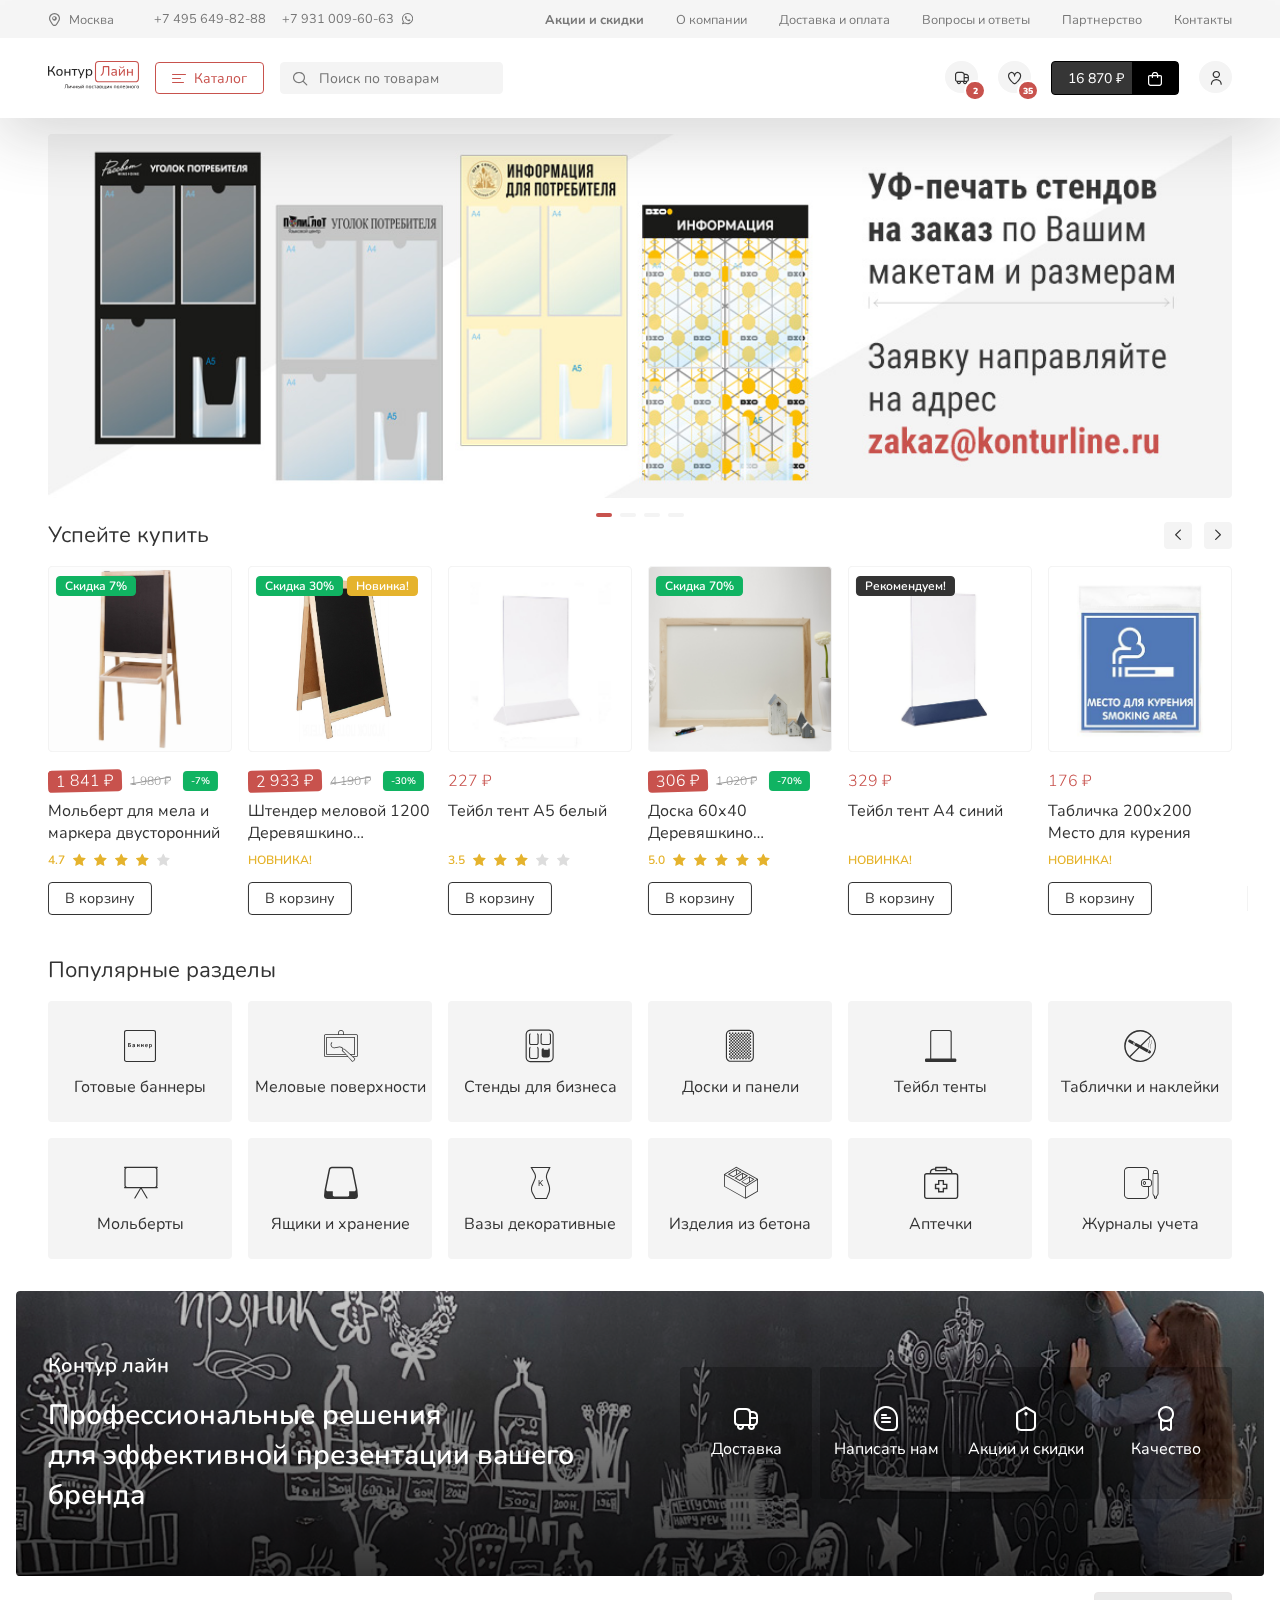
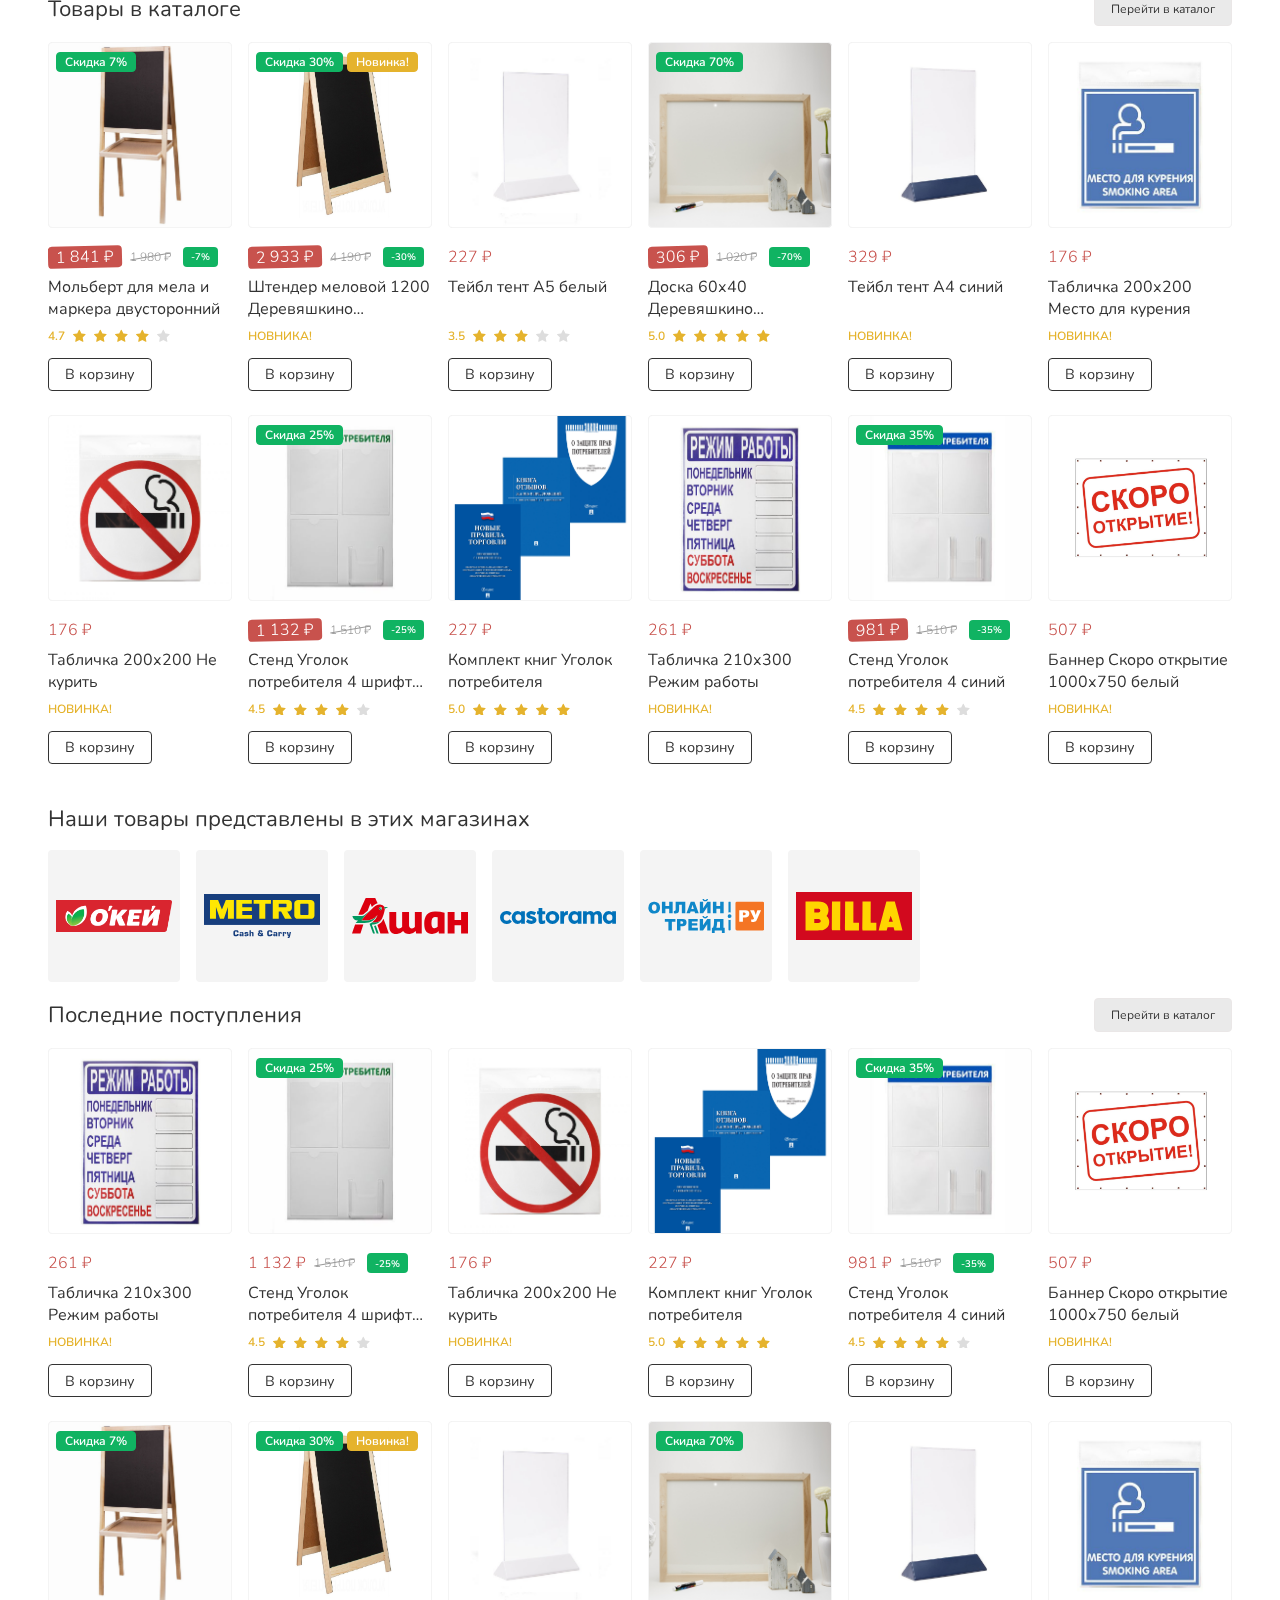
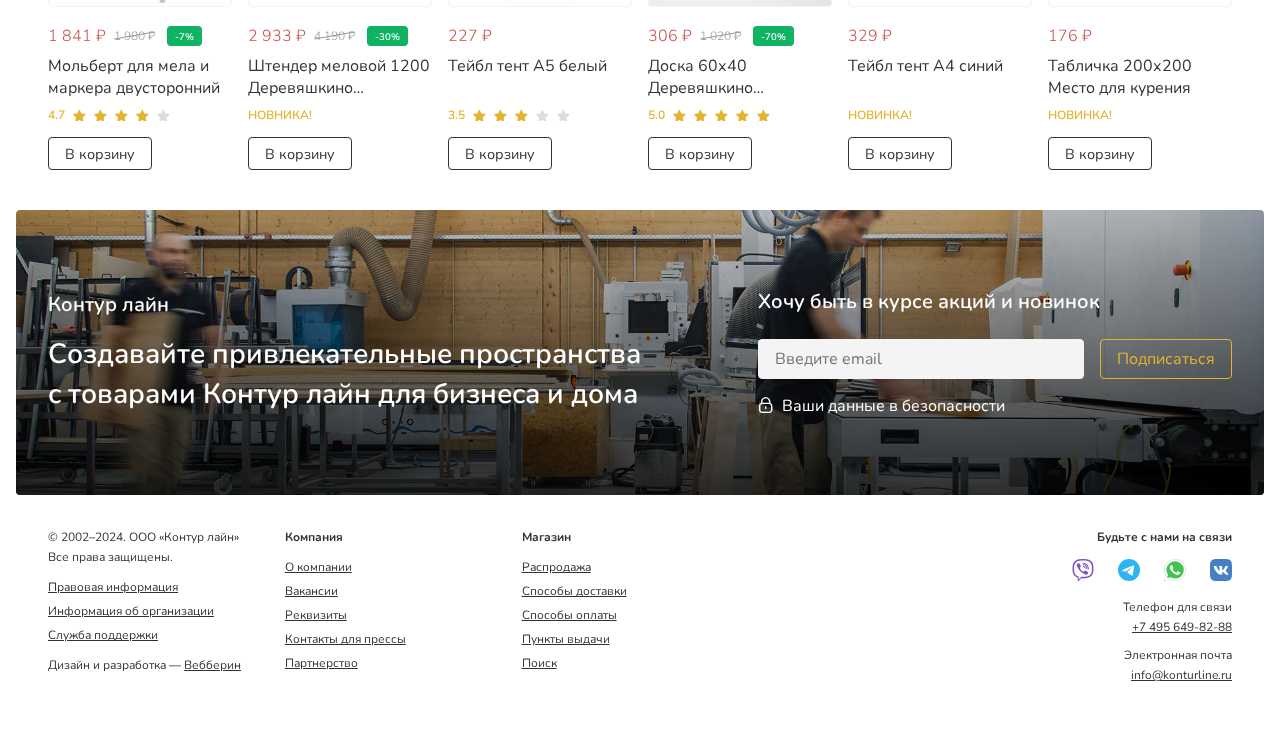
==== commit d1859fa1: "item page mobile" ====
--- a/index.html
+++ b/index.html
@@ -231,7 +231,7 @@
 				<div class="__info --xs-hidden">
 					<a href="javascript:;"><i class="__wo-icon-rr-truck-side"></i><em>2</em></a>
 					<a href="javascript:;"><i class="__wo-icon-rr-heart"></i><em>35</em></a>
-					<button class="__wo-btn --inverted"><span>16 870 ₽</span><span><i class="__wo-icon-rr-shopping-cart"></i></span></button>
+					<button class="__wo-btn --inverted"><span>16 870 ₽</span><span><i class="__wo-icon-rr-shopping-bag"></i></span></button>
 					<a data-dropdown="dropdown-usermenu" href="javascript:;"><i class="__wo-icon-rr-user"></i></a>
 
 					<div id="dropdown-usermenu" class="__wo-dropdown">
